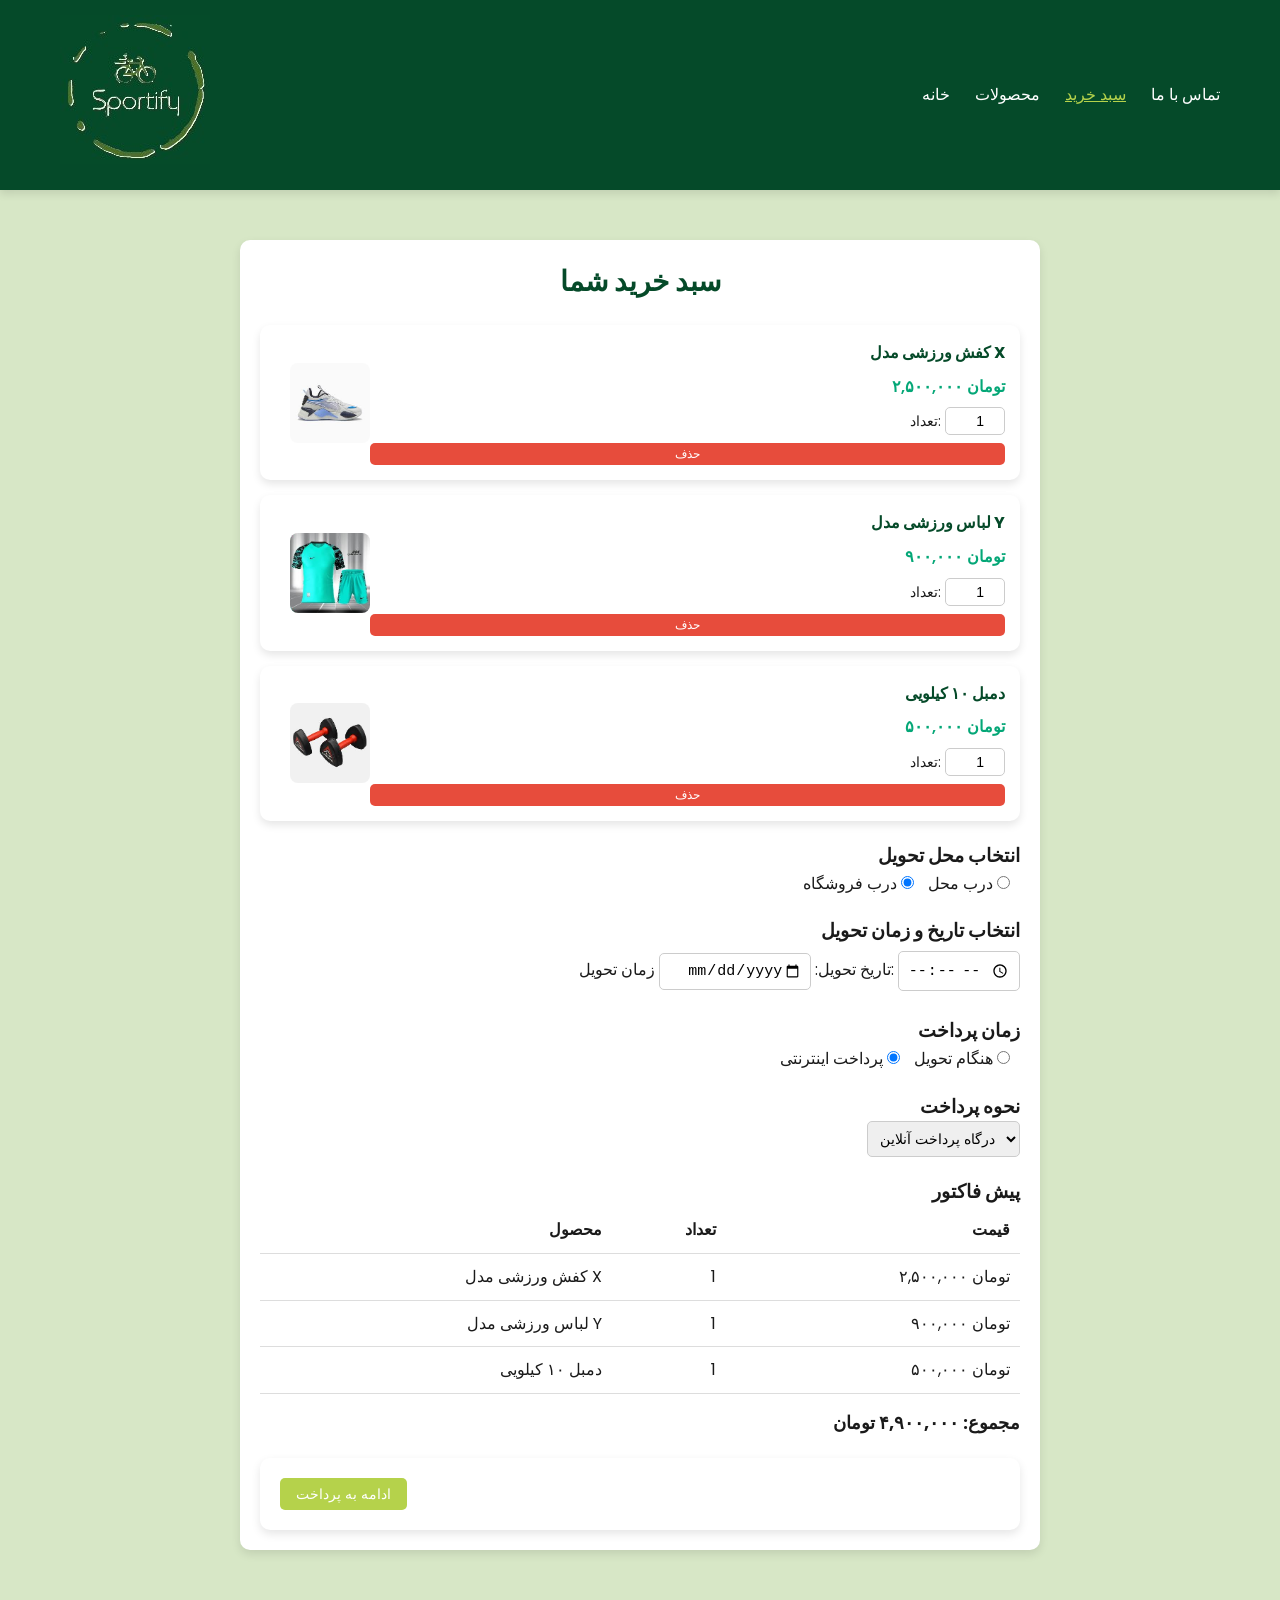
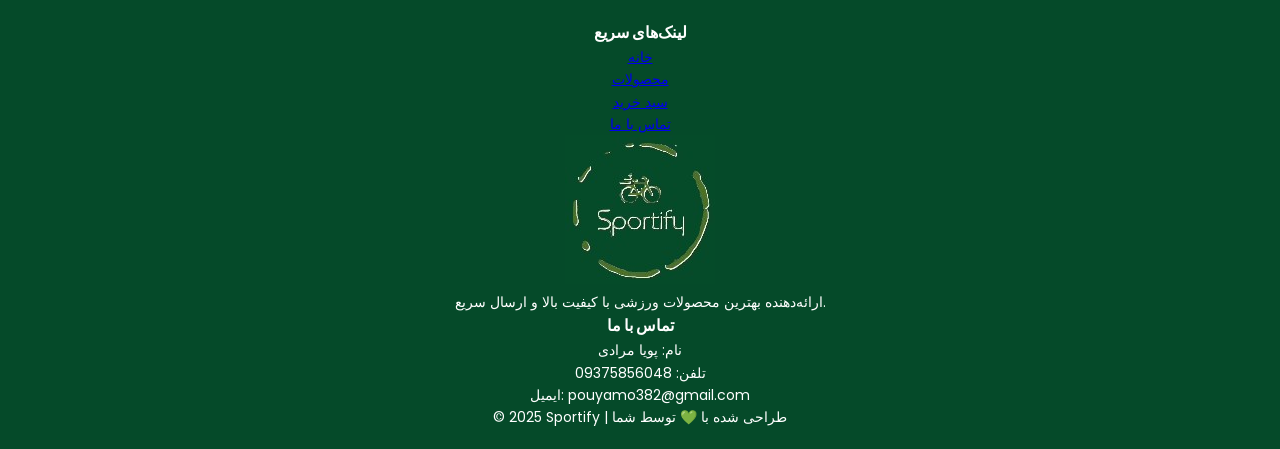
==== cart.html @ b12143f8 "Update cart.html" ====
<!DOCTYPE html>
<html lang="fa">
<head>
  <meta charset="UTF-8">
  <meta name="viewport" content="width=device-width, initial-scale=1.0">
  <title>سبد خرید | Sportify</title>
  <link href="https://fonts.googleapis.com/css2?family=Poppins:wght@300;400;600&display=swap" rel="stylesheet">
  <link rel="stylesheet" href="assets/css/style.css">
  <link rel="stylesheet" href="assets/css/light.css">
</head>
<body>

<header>
  <nav class="navbar">
   <div class="logo">
  <img src="assets/logo/logonomy-1763446210430.jpeg" >
  
</div>
    <ul class="nav-menu">
      <li><a href="index.html">خانه</a></li>
      <li><a href="product.html">محصولات</a></li>
      <li><a href="cart.html" class="active">سبد خرید</a></li>
      <li><a href="contact.html">تماس با ما</a></li>
    </ul>
  </nav>
</header>

<main>
  <section class="cart">
    <h2>سبد خرید شما</h2>

    <!-- لیست محصولات داخل سبد خرید -->
    <div class="cart-items">
      <div class="cart-item">
        <img src="assets/images/x.jpg" alt="کفش ورزشی">
        <div class="item-details">
          <h3>کفش ورزشی مدل X</h3>
          <p class="price">۲,۵۰۰,۰۰۰ تومان</p>
          <div class="item-quantity">
            <label for="quantity">تعداد:</label>
            <input type="number" id="quantity" name="quantity" value="1" min="1">
          </div>
          <button class="btn-remove">حذف</button>
        </div>
      </div>

      <div class="cart-item">
        <img src="assets/images/sport.jpg" alt="لباس ورزشی">
        <div class="item-details">
          <h3>لباس ورزشی مدل Y</h3>
          <p class="price">۹۰۰,۰۰۰ تومان</p>
          <div class="item-quantity">
            <label for="quantity">تعداد:</label>
            <input type="number" id="quantity" name="quantity" value="1" min="1">
          </div>
          <button class="btn-remove">حذف</button>
        </div>
      </div>

      <div class="cart-item">
        <img src="assets/images/b.jpg" alt="لوازم بدنسازی">
        <div class="item-details">
          <h3>دمبل ۱۰ کیلویی</h3>
          <p class="price">۵۰۰,۰۰۰ تومان</p>
          <div class="item-quantity">
            <label for="quantity">تعداد:</label>
            <input type="number" id="quantity" name="quantity" value="1" min="1">
          </div>
          <button class="btn-remove">حذف</button>
        </div>
      </div>
    </div>

    <!-- انتخاب محل تحویل -->
    <div class="delivery-location">
      <h3>انتخاب محل تحویل</h3>
      <label for="home-delivery">درب محل</label>
      <input type="radio" id="home-delivery" name="delivery" value="home" checked>
      <label for="store-pickup">درب فروشگاه</label>
      <input type="radio" id="store-pickup" name="delivery" value="store">
    </div>

    <!-- انتخاب تاریخ و زمان تحویل -->
    <div class="delivery-date">
      <h3>انتخاب تاریخ و زمان تحویل</h3>
      <label for="delivery-date">تاریخ تحویل:</label>
      <input type="date" id="delivery-date" name="delivery-date" required>
      <label for="delivery-time">زمان تحویل:</label>
      <input type="time" id="delivery-time" name="delivery-time" required>
    </div>

    <!-- انتخاب زمان پرداخت -->
    <div class="payment-time">
      <h3>زمان پرداخت</h3>
      <label for="pay-on-delivery">هنگام تحویل</label>
      <input type="radio" id="pay-on-delivery" name="payment-time" value="pay-on-delivery" checked>
      <label for="pay-online">پرداخت اینترنتی</label>
      <input type="radio" id="pay-online" name="payment-time" value="pay-online">
    </div>

    <!-- انتخاب نحوه پرداخت -->
    <div class="payment-method">
      <h3>نحوه پرداخت</h3>
      <select id="payment-method" name="payment-method" required>
        <option value="gateway">درگاه پرداخت آنلاین</option>
        <option value="card-to-card">کارت به کارت</option>
      </select>
    </div>

    <!-- نمایش پیش فاکتور -->
    <div class="invoice-preview">
      <h3>پیش فاکتور</h3>
      <table>
        <tr>
          <th>محصول</th>
          <th>تعداد</th>
          <th>قیمت</th>
        </tr>
        <tr>
          <td>کفش ورزشی مدل X</td>
          <td>1</td>
          <td>۲,۵۰۰,۰۰۰ تومان</td>
        </tr>
        <tr>
          <td>لباس ورزشی مدل Y</td>
          <td>1</td>
          <td>۹۰۰,۰۰۰ تومان</td>
        </tr>
        <tr>
          <td>دمبل ۱۰ کیلویی</td>
          <td>1</td>
          <td>۵۰۰,۰۰۰ تومان</td>
        </tr>
      </table>
      <p>مجموع: <strong>۴,۹۰۰,۰۰۰ تومان</strong></p>
    </div>

    <div class="cart-summary">
      <button class="btn-primary">ادامه به پرداخت</button>
    </div>
  </section>
</main>
<footer>
  <div class="footer-container">
    <!-- لینک‌های سریع سمت چپ -->
    <div class="footer-links">
      <h3>لینک‌های سریع</h3>
      <ul>
        <li><a href="index.html">خانه</a></li>
        <li><a href="product.html">محصولات</a></li>
        <li><a href="cart.html">سبد خرید</a></li>
        <li><a href="contact.html">تماس با ما</a></li>
      </ul>
    </div>

    <!-- لوگو در وسط -->
    <div class="footer-logo-container">
      <img src="assets/logo/logonomy-1763446210430.jpeg" alt="Sportify Logo" class="footer-logo">
      <p class="footer-logo-text"> ارائه‌دهنده بهترین محصولات ورزشی با کیفیت بالا و ارسال سریع.</p>
    </div>

    <!-- اطلاعات تماس سمت راست -->
    <div class="footer-about">
      <h3>تماس با ما</h3>
      <p>نام: پویا مرادی</p>
      <p>تلفن: 09375856048</p>
      <p>ایمیل: pouyamo382@gmail.com</p>
    </div>
  </div>

  <div class="footer-bottom">
    <p>© 2025 Sportify | طراحی شده با 💚 توسط شما</p>
  </div>
</footer>

</body>
</html>
---- assets/css/style.css ----
/* 🌈 رنگ‌ها */
:root {
  --primary: #054a29;
  --secondary: #b5d24b;
  --tertiary: #04a777;
  --accent: #ede580;
  --background: #d7e7c6;
  --surface: #ffffff;
  --text: #1a1a1a;
  --on-primary: #ffffff;
}

/* ⚙️ پایه */
* {
  margin: 0;
  padding: 0;
  box-sizing: border-box;
}

body {
  font-family: 'Poppins', sans-serif;
  background-color: var(--background);
  color: var(--text);
  line-height: 1.6;

  text-align: right; /* راست‌چین کردن تمام متن‌ها */
}


/* 🔹 هدر و منوی اصلی */
header {
  background: var(--primary);
  box-shadow: 0 4px 8px rgba(0,0,0,0.1);
}

.navbar {
  max-width: 1200px;
  margin: 0 auto;
  padding: 15px 20px;
  display: flex;
  justify-content: space-between;
  align-items: center;
}

.logo {
  font-size: 24px;
  font-weight: 700;
  color: var(--on-primary);
}

.logo span {
  color: var(--accent);
  text-decoration: underline;
}

.nav-menu {
  list-style: none;
  display: flex;
  gap: 25px;
}

.nav-menu a {
  color: var(--on-primary);
  font-weight: 500;
  font-size: 16px;
  text-decoration: none;
  transition: 0.3s ease;
}

.nav-menu a:hover,
.nav-menu a.active {
  color: var(--secondary);
  text-decoration: underline;
}

/* 🔹 Hero */
.hero {
  position: relative;
  background: url('../images/hero-bg.jpg') no-repeat center center/cover;
  height: 70vh;
  display: flex;
  align-items: center;
  justify-content: center;
  text-align: center;
  color: var(--on-primary);
}

.hero .overlay {
  position: absolute;
  top: 0;
  left: 0;
  width: 100%;
  height: 100%;
  background: rgba(5, 74, 41, 0.7);
}

.hero-content {
  position: relative;
  z-index: 2;
  max-width: 700px;
}

.hero h1 {
  font-size: 42px;
  margin-bottom: 20px;
  color: var(--accent);
}

.hero p {
  font-size: 18px;
  margin-bottom: 30px;
}

/* 🔹 دکمه‌ها */
.btn-primary {
  background-color: var(--secondary);
  color: var(--on-primary);
  padding: 12px 30px;
  border-radius: 6px;
  font-size: 16px;
  transition: 0.3s ease;
  cursor: pointer;
  border: none;
}

.btn-primary:hover {
  background-color: var(--tertiary);
}

.btn-accent {
  background-color: var(--primary);
  color: var(--on-primary);
  padding: 10px 22px;
  border-radius: 5px;
  font-size: 15px;
  transition: 0.3s ease;
}

.btn-accent:hover {
  background-color: var(--secondary);
}

/* 🔹 دسته‌بندی‌ها و کارت محصولات */
.categories, .special-products {
  max-width: 1200px;
  margin: 50px auto;
  text-align: center;
}

.categories h2, .special-products h2 {
  color: var(--primary);
  font-size: 32px;
  margin-bottom: 30px;
}

.category-cards, .product-cards {
  display: flex;
  flex-wrap: wrap;
  gap: 25px;
  justify-content: center;
}

.category-card, .product-card {
  background: var(--surface);
  border-radius: 10px;
  box-shadow: 0 4px 10px rgba(0,0,0,0.1);
  overflow: hidden;
  max-width: 320px;
  transition: 0.3s ease;
  display: flex;
  flex-direction: column;
  align-items: center;
  padding-bottom: 15px;
}

.category-card:hover, .product-card:hover {
  transform: translateY(-5px);
}

.category-card img, .product-card img {
  width: 100%;
  height: 200px;
  object-fit: cover;
}

.category-card h3, .product-card h3 {
  margin: 12px 0 8px;
  color: var(--primary);
}

.category-card p, .product-card p {
  color: #555;
  padding: 0 10px;
  text-align: center;
}

.product-card .price {
  font-weight: 600;
  color: var(--tertiary);
  margin: 10px 0;
}

/* 🔹 فرم ثبت سفارش و پرداخت */
.checkout, .payment, .invoice {
  max-width: 600px;
  margin: 40px auto;
  background: var(--surface);
  padding: 25px;
  border-radius: 8px;
  box-shadow: 0 4px 12px rgba(0,0,0,0.1);
}

.checkout h2, .payment h2, .invoice h2 {
  color: var(--primary);
  margin-bottom: 20px;
  text-align: center;
}

.form-group {
  margin-bottom: 15px;
  display: flex;
  flex-direction: column;
}

label {
  margin-bottom: 5px;
  color: var(--text);
  font-size: 16px;
  text-align: right; /* راست‌چین کردن تگ‌های label */
}

input, textarea, select {
  padding: 10px;
  border-radius: 5px;
  border: 1px solid #ccc;
  font-size: 15px;
  text-align: right; /* راست‌چین کردن محتوای input و textarea */
}
textarea {
  resize: vertical;
}

footer {
  background-color: var(--primary);
  color: var(--on-primary);
  text-align: center;
  padding: 20px 10px;
  font-size: 14px;
  margin-top: 50px;
}
/* 🔹 بخش سبد خرید */
.cart {
  max-width: 800px; /* کاهش عرض به 800px */
  margin: 50px auto;
  padding: 20px;
  background: var(--surface);
  border-radius: 10px;
  box-shadow: 0 4px 10px rgba(0,0,0,0.1);
}


.cart h2 {
  color: var(--primary);
  font-size: 28px; /* کمی کوچک‌تر کردن سایز برای متناسب‌تر بودن */
  margin-bottom: 20px;
  text-align: center;
}

.cart-items {
  display: flex;
  flex-direction: column;
  gap: 15px; /* کاهش فاصله میان آیتم‌ها */
}

.cart-item {
  display: flex;
  background: var(--surface);
  border-radius: 10px;
  box-shadow: 0 4px 8px rgba(0,0,0,0.1);
  padding: 15px;
  align-items: center;
  transition: 0.3s ease;
  justify-content: space-between; /* استفاده از space-between برای فاصله‌گذاری بهینه */
}

.cart-item:hover {
  transform: translateY(-3px);
}

.cart-item img {
  width: 80px; /* کاهش عرض تصویر برای مناسب‌تر شدن */
  height: 80px;
  object-fit: cover;
  border-radius: 8px;
  margin-left: 15px;
}

.item-details {
  flex: 1;
  display: flex;
  flex-direction: column;
  gap: 8px;
  text-align: right;
}

.item-details h3 {
  color: var(--primary);
  margin: 0;
  font-size: 16px;
}

.item-details p {
  color: var(--tertiary);
  font-weight: 600;
}

.item-details label {
  font-size: 14px;
  color: var(--text);
}

.item-details input[type="number"] {
  width: 60px;
  padding: 5px;
  border-radius: 5px;
  border: 1px solid #ccc;
  font-size: 14px;
}


.btn-remove {
  background-color: #e74c3c;
  color: #fff;
  border: none;
  padding: 4px 10px;
  border-radius: 5px;
  font-size: 12px;
  cursor: pointer;
  transition: 0.3s ease;
  width: auto;
}

.btn-remove:hover {
  background-color: #c0392b;
}

/* جمع‌بندی سبد خرید */
.cart-summary {
  display: flex;
  justify-content: space-between;
  align-items: center;
  padding: 20px;
  background: var(--surface);
  border-radius: 10px;
  box-shadow: 0 4px 10px rgba(0,0,0,0.1);
  margin-top: 20px;
}

.cart-summary p {
  font-size: 18px;
  font-weight: 600;
  color: var(--primary);
}

/* دکمه تایید در خلاصه سبد خرید */
.cart-summary .btn-primary {
  background-color: var(--secondary); /* رنگ دکمه */
  color: var(--on-primary);
  padding: 8px 16px; /* کاهش padding برای دکمه کوچکتر */
  font-size: 14px; /* اندازه فونت کوچک‌تر */
  border-radius: 5px;
  cursor: pointer;
  transition: 0.3s ease;
  width: auto; /* عرض خود دکمه */
  text-align: center;
}

.cart-summary .btn-primary:hover {
  background-color: var(--tertiary); /* تغییر رنگ در hover */
}

/* واکنش‌گرایی */
@media screen and (max-width: 768px) {
  .cart {
    max-width: 100%; /* برای دستگاه‌های کوچک، تمام عرض صفحه */
    padding: 15px; /* کاهش پدینگ */
  }

  .cart-item {
    flex-direction: column;
    align-items: flex-start;
  }

  .cart-item img {
    margin-left: 0;
    margin-bottom: 10px;
  }

  .cart-summary {
    flex-direction: column;
    align-items: flex-start;
    gap: 15px;
    text-align: left;
  }

  .cart-summary p {
    font-size: 16px;
  }

  .cart-summary .btn-primary {
    width: 100%; /* دکمه تمام عرض در صفحه موبایل */
  }
}
/* انتخاب محل تحویل */
.delivery-location {
  margin: 20px 0;
}

.delivery-location input {
  margin-right: 10px;
}

/* انتخاب تاریخ و زمان تحویل */
.delivery-date {
  margin: 20px 0;
}

.delivery-date input {
  margin: 5px 0;
  padding: 8px;
  border-radius: 5px;
  border: 1px solid #ccc;

}

/* انتخاب زمان پرداخت */
.payment-time {
  margin: 20px 0;
}

.payment-time input {
  margin-right: 10px;
}

/* انتخاب نحوه پرداخت */
.payment-method {
  margin: 20px 0;
}

.payment-method select {
  padding: 8px;
  border-radius: 5px;
  border: 1px solid #ccc;
  font-size: 14px;
}

/* پیش فاکتور */
.invoice-preview table {
  width: 100%;
  border-collapse: collapse;
}

.invoice-preview th, .invoice-preview td {
  padding: 10px;
  text-align: left;
  border-bottom: 1px solid #ddd;
  text-align: right;
}

.invoice-preview p {
  margin-top: 15px;
  font-size: 18px;
  font-weight: bold;
}
---- assets/css/light.css ----
.light {
  --md-sys-color-primary: rgb(64 104 54);
  --md-sys-color-surface-tint: rgb(64 104 54);
  --md-sys-color-on-primary: rgb(255 255 255);
  --md-sys-color-primary-container: rgb(192 239 175);
  --md-sys-color-on-primary-container: rgb(41 80 32);
  --md-sys-color-secondary: rgb(64 104 53);
  --md-sys-color-on-secondary: rgb(255 255 255);
  --md-sys-color-secondary-container: rgb(193 239 175);
  --md-sys-color-on-secondary-container: rgb(41 79 32);
  --md-sys-color-tertiary: rgb(33 106 77);
  --md-sys-color-on-tertiary: rgb(255 255 255);
  --md-sys-color-tertiary-container: rgb(169 242 205);
  --md-sys-color-on-tertiary-container: rgb(0 81 55);
  --md-sys-color-error: rgb(186 26 26);
  --md-sys-color-on-error: rgb(255 255 255);
  --md-sys-color-error-container: rgb(255 218 214);
  --md-sys-color-on-error-container: rgb(147 0 10);
  --md-sys-color-background: rgb(248 251 241);
  --md-sys-color-on-background: rgb(25 29 23);
  --md-sys-color-surface: rgb(248 251 241);
  --md-sys-color-on-surface: rgb(25 29 23);
  --md-sys-color-surface-variant: rgb(223 228 215);
  --md-sys-color-on-surface-variant: rgb(67 72 63);
  --md-sys-color-outline: rgb(115 121 110);
  --md-sys-color-outline-variant: rgb(195 200 188);
  --md-sys-color-shadow: rgb(0 0 0);
  --md-sys-color-scrim: rgb(0 0 0);
  --md-sys-color-inverse-surface: rgb(46 50 43);
  --md-sys-color-inverse-on-surface: rgb(239 242 232);
  --md-sys-color-inverse-primary: rgb(165 211 149);
  --md-sys-color-primary-fixed: rgb(192 239 175);
  --md-sys-color-on-primary-fixed: rgb(1 34 0);
  --md-sys-color-primary-fixed-dim: rgb(165 211 149);
  --md-sys-color-on-primary-fixed-variant: rgb(41 80 32);
  --md-sys-color-secondary-fixed: rgb(193 239 175);
  --md-sys-color-on-secondary-fixed: rgb(1 34 0);
  --md-sys-color-secondary-fixed-dim: rgb(166 211 149);
  --md-sys-color-on-secondary-fixed-variant: rgb(41 79 32);
  --md-sys-color-tertiary-fixed: rgb(169 242 205);
  --md-sys-color-on-tertiary-fixed: rgb(0 33 20);
  --md-sys-color-tertiary-fixed-dim: rgb(141 213 178);
  --md-sys-color-on-tertiary-fixed-variant: rgb(0 81 55);
  --md-sys-color-surface-dim: rgb(216 219 210);
  --md-sys-color-surface-bright: rgb(248 251 241);
  --md-sys-color-surface-container-lowest: rgb(255 255 255);
  --md-sys-color-surface-container-low: rgb(242 245 235);
  --md-sys-color-surface-container: rgb(236 239 229);
  --md-sys-color-surface-container-high: rgb(230 233 224);
  --md-sys-color-surface-container-highest: rgb(225 228 218);
}
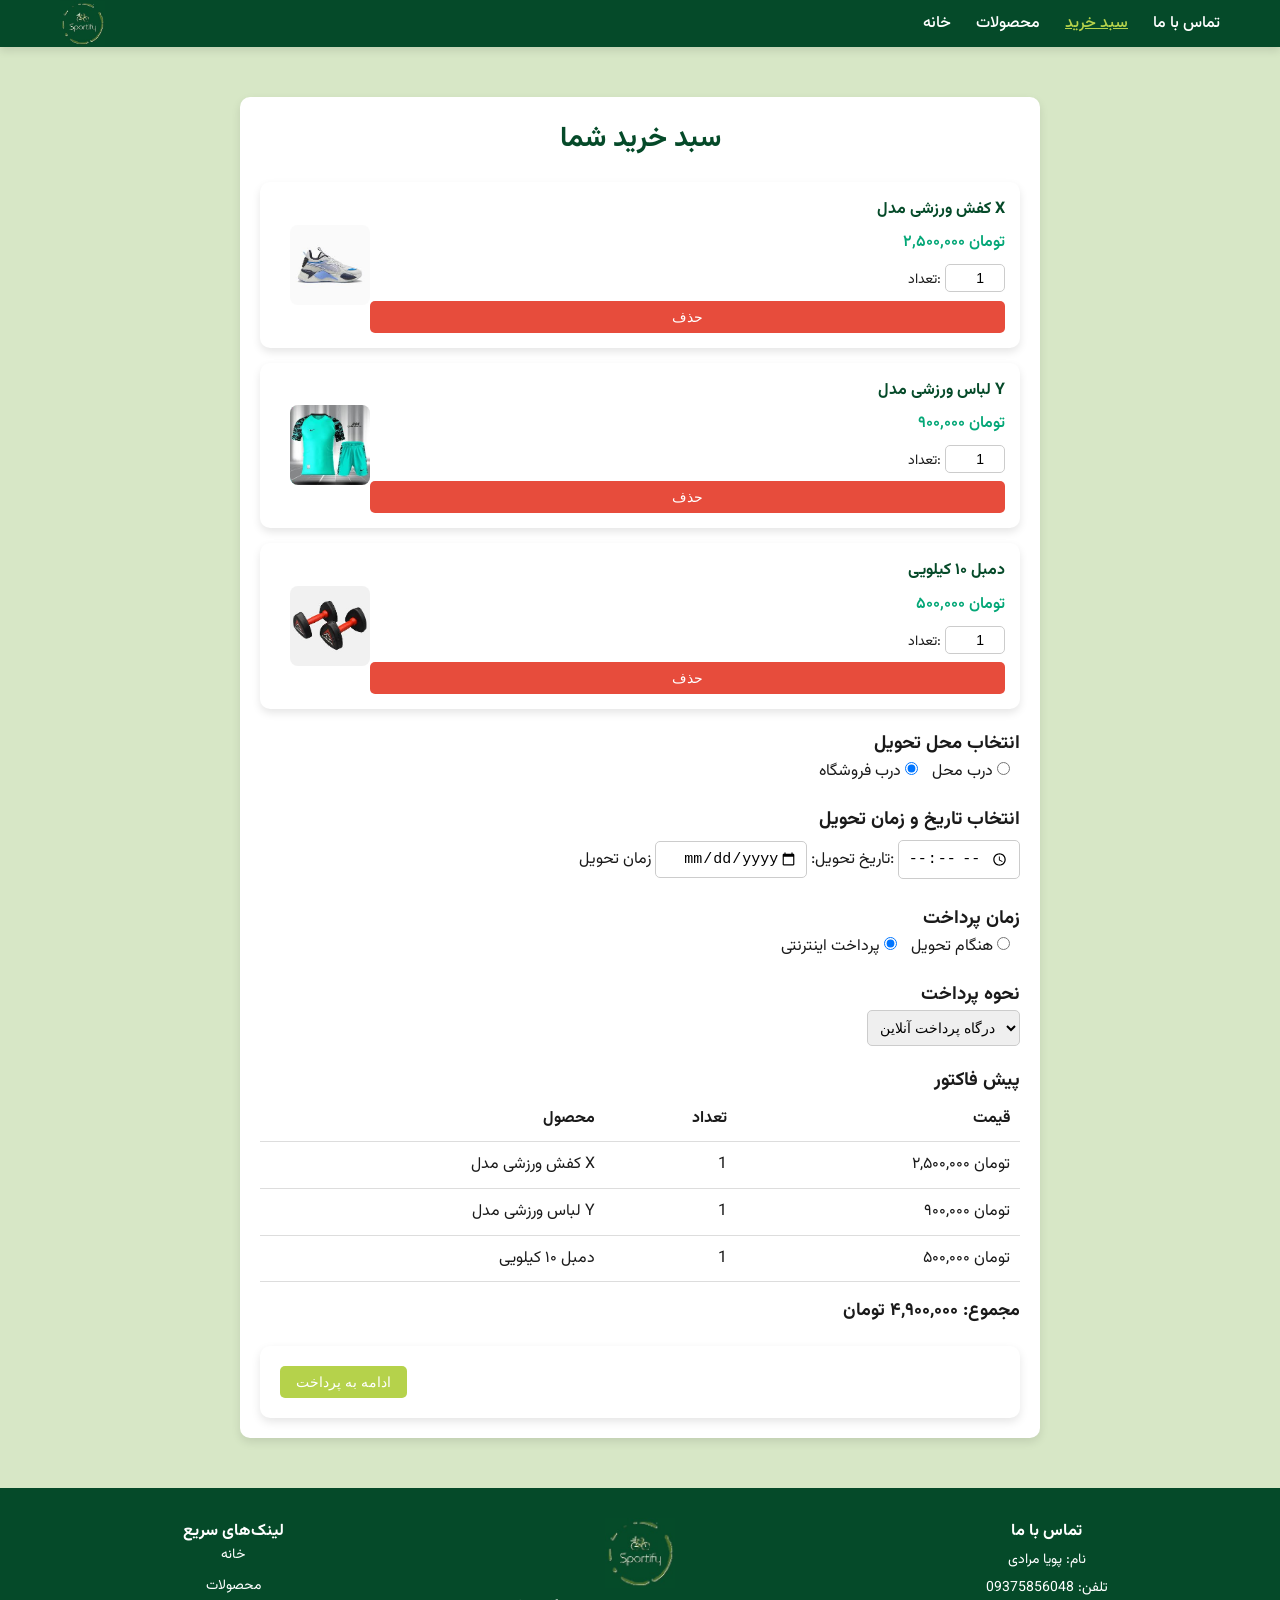
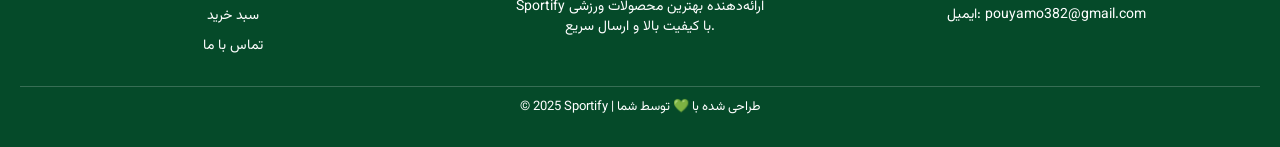
==== commit e06374f0: "Update cart.html" ====
--- a/cart.html
+++ b/cart.html
@@ -7,6 +7,9 @@
   <link href="https://fonts.googleapis.com/css2?family=Poppins:wght@300;400;600&display=swap" rel="stylesheet">
   <link rel="stylesheet" href="assets/css/style.css">
   <link rel="stylesheet" href="assets/css/light.css">
+    <link rel="preconnect" href="https://fonts.googleapis.com">
+<link rel="preconnect" href="https://fonts.gstatic.com" crossorigin>
+<link href="https://fonts.googleapis.com/css2?family=Vazirmatn:wght@100..900&display=swap" rel="stylesheet">
 </head>
 <body>
 
@@ -156,7 +159,7 @@
     <!-- لوگو در وسط -->
     <div class="footer-logo-container">
       <img src="assets/logo/logonomy-1763446210430.jpeg" alt="Sportify Logo" class="footer-logo">
-      <p class="footer-logo-text"> ارائه‌دهنده بهترین محصولات ورزشی با کیفیت بالا و ارسال سریع.</p>
+      <p class="footer-logo-text">Sportify ارائه‌دهنده بهترین محصولات ورزشی با کیفیت بالا و ارسال سریع.</p>
     </div>
 
     <!-- اطلاعات تماس سمت راست -->
@@ -175,4 +178,3 @@
 
 </body>
 </html>
-
--- a/assets/css/style.css
+++ b/assets/css/style.css
@@ -1,4 +1,4 @@
-/* 🌈 رنگ‌ها */
+
 :root {
   --primary: #054a29;
   --secondary: #b5d24b;
@@ -10,7 +10,7 @@
   --on-primary: #ffffff;
 }
 
-/* ⚙️ پایه */
+
 * {
   margin: 0;
   padding: 0;
@@ -18,11 +18,10 @@
 }
 
 body {
-  font-family: 'Poppins', sans-serif;
+  font-family: 'Vazirmatn', sans-serif; /* تغییر فونت به Vazirmatn */
   background-color: var(--background);
   color: var(--text);
   line-height: 1.6;
-
   text-align: right; /* راست‌چین کردن تمام متن‌ها */
 }
 
@@ -36,22 +35,36 @@
 .navbar {
   max-width: 1200px;
   margin: 0 auto;
-  padding: 15px 20px;
+  padding: 1px 20px;
   display: flex;
   justify-content: space-between;
   align-items: center;
 }
 
 .logo {
+  display: flex;
+  align-items: center;
+  gap: 100px;
   font-size: 24px;
   font-weight: 700;
   color: var(--on-primary);
+  margin-right: auto;
+  padding-left: 0;
+}
+
+.logo img {
+  height: 45px;
+  width: auto;
+  display: block;
 }
 
 .logo span {
   color: var(--accent);
   text-decoration: underline;
-}
+  font-size: 22px;
+  font-weight: 700;
+}
+
 
 .nav-menu {
   list-style: none;
@@ -332,12 +345,14 @@
   background-color: #e74c3c;
   color: #fff;
   border: none;
-  padding: 4px 10px;
-  border-radius: 5px;
-  font-size: 12px;
+  padding: 8px 20px; 
+  border-radius: 5px;
+  font-size: 14px;
   cursor: pointer;
   transition: 0.3s ease;
-  width: auto;
+  width: auto; 
+  display: inline-block; 
+  text-align: center; 
 }
 
 .btn-remove:hover {
@@ -472,3 +487,88 @@
   font-size: 18px;
   font-weight: bold;
 }
+footer {
+  background-color: var(--primary);
+  color: var(--on-primary);
+  padding: 30px 20px;
+  font-size: 14px;
+}
+
+.footer-container {
+  display: flex;
+  justify-content: space-between;
+  align-items: flex-start;
+  max-width: 1200px;
+  margin: 0 auto;
+  gap: 20px;
+  flex-wrap: wrap;
+  text-align: center;
+}
+
+.footer-links, .footer-about, .footer-logo-container {
+  flex: 1 1 30%;
+}
+
+.footer-links ul {
+  list-style: none;
+  padding: 0;
+}
+
+.footer-links ul li {
+  margin-bottom: 8px;
+}
+
+.footer-links ul li a {
+  color: var(--on-primary);
+  text-decoration: none;
+  transition: 0.3s;
+}
+
+.footer-links ul li a:hover {
+  color: var(--secondary);
+}
+
+/* لوگو و متن زیر آن */
+.footer-logo-container {
+  display: flex;
+  flex-direction: column;
+  align-items: center;
+  text-align: center;
+}
+
+.footer-logo {
+  height: 70px;
+  width: auto;
+  margin-bottom: 10px;
+}
+
+.footer-logo-text {
+  font-size: 14px;
+  color: var(--on-primary);
+  max-width: 250px;
+  line-height: 1.4;
+}
+
+.footer-about p {
+  margin: 5px 0;
+}
+
+.footer-bottom {
+  margin-top: 20px;
+  text-align: center;
+  font-size: 13px;
+  border-top: 1px solid rgba(255,255,255,0.2);
+  padding-top: 10px;
+}
+
+/* واکنش‌گرایی برای موبایل */
+@media screen and (max-width: 768px) {
+  .footer-container {
+    flex-direction: column;
+    gap: 20px;
+  }
+
+  .footer-links, .footer-about, .footer-logo-container {
+    text-align: center;
+  }
+}
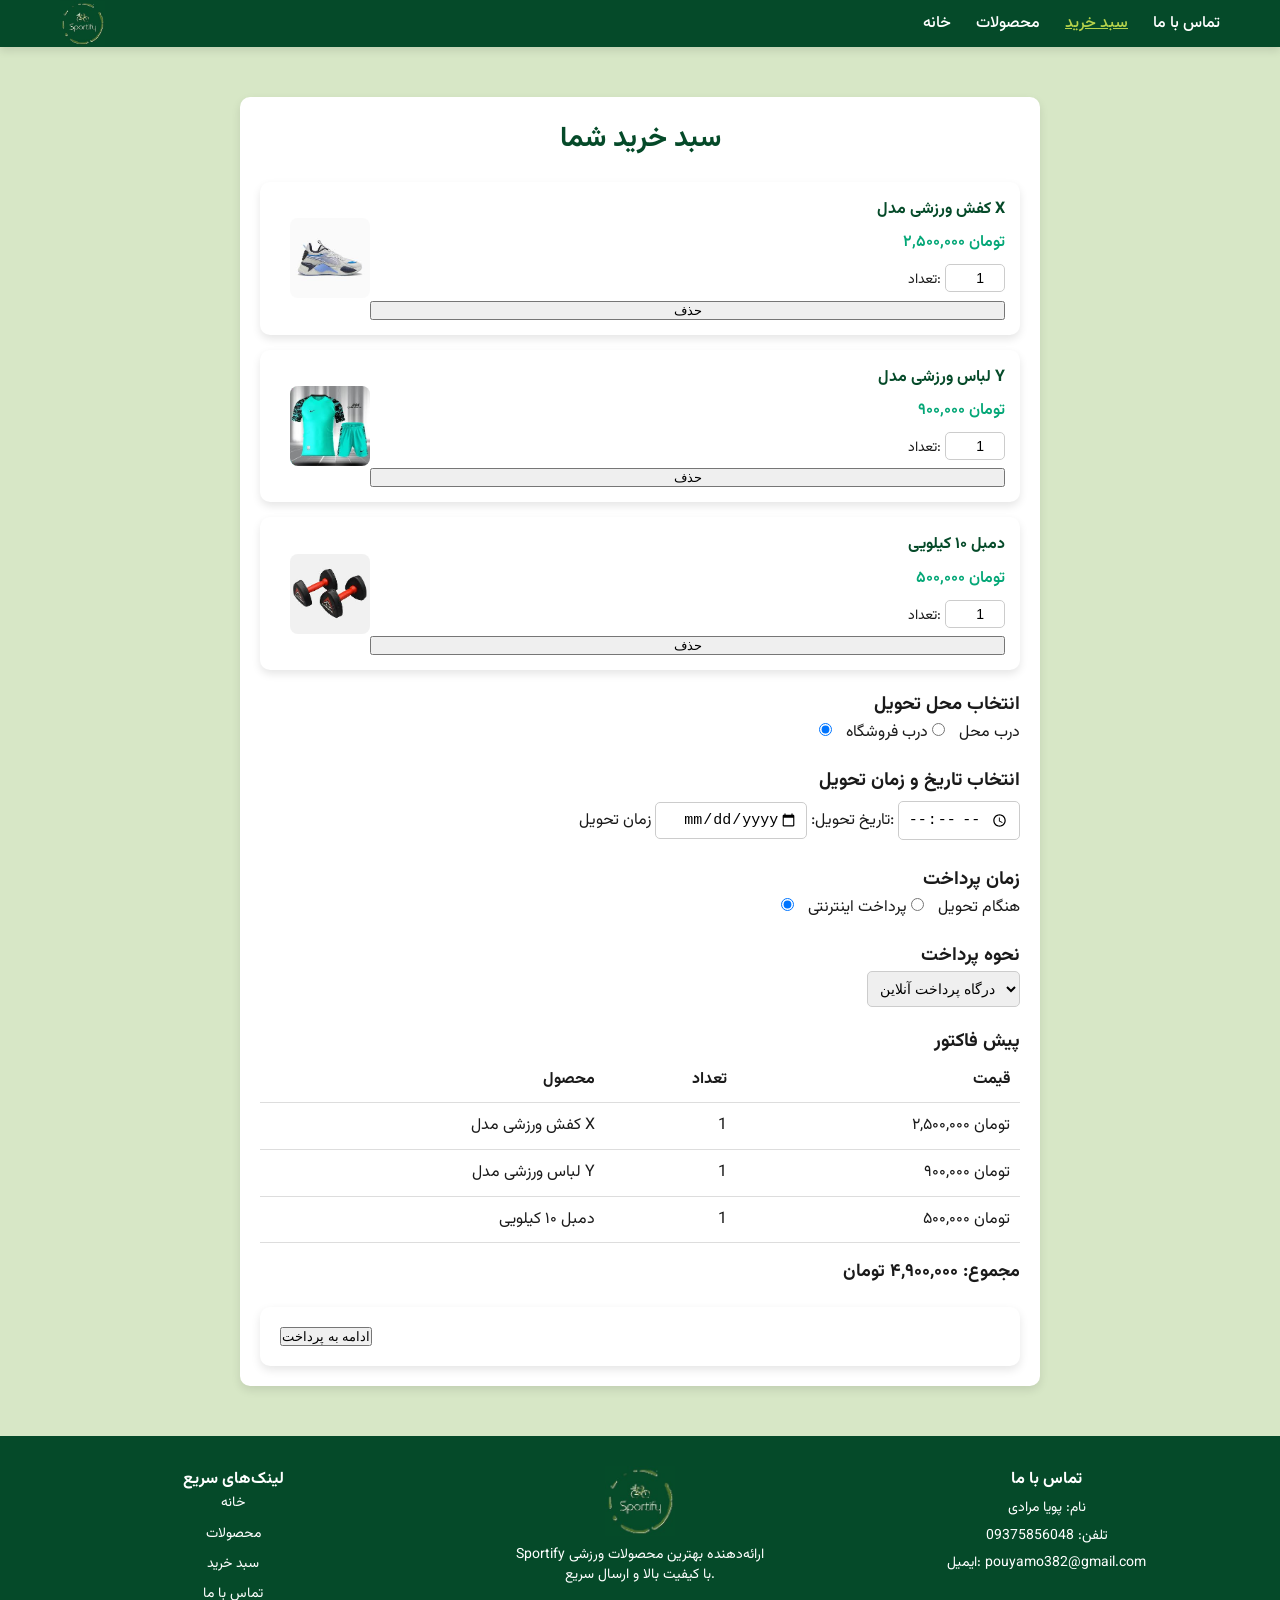
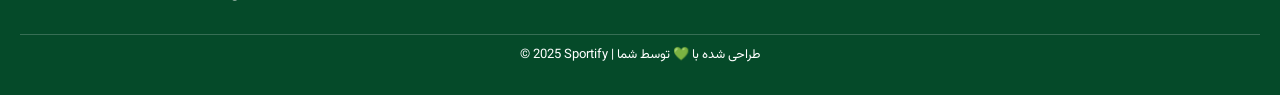
==== commit 24702428: "Update cart.html" ====
--- a/cart.html
+++ b/cart.html
@@ -4,21 +4,22 @@
   <meta charset="UTF-8">
   <meta name="viewport" content="width=device-width, initial-scale=1.0">
   <title>سبد خرید | Sportify</title>
-  <link href="https://fonts.googleapis.com/css2?family=Poppins:wght@300;400;600&display=swap" rel="stylesheet">
+
   <link rel="stylesheet" href="assets/css/style.css">
   <link rel="stylesheet" href="assets/css/light.css">
-    <link rel="preconnect" href="https://fonts.googleapis.com">
-<link rel="preconnect" href="https://fonts.gstatic.com" crossorigin>
-<link href="https://fonts.googleapis.com/css2?family=Vazirmatn:wght@100..900&display=swap" rel="stylesheet">
+
+  <link rel="preconnect" href="https://fonts.googleapis.com">
+  <link rel="preconnect" href="https://fonts.gstatic.com" crossorigin>
+  <link href="https://fonts.googleapis.com/css2?family=Vazirmatn:wght@100..900&display=swap" rel="stylesheet">
 </head>
 <body>
 
 <header>
   <nav class="navbar">
-   <div class="logo">
-  <img src="assets/logo/logonomy-1763446210430.jpeg" >
-  
-</div>
+    <div class="logo">
+      <img src="assets/logo/logonomy-1763446210430.jpeg">
+    </div>
+
     <ul class="nav-menu">
       <li><a href="index.html">خانه</a></li>
       <li><a href="product.html">محصولات</a></li>
@@ -32,87 +33,122 @@
   <section class="cart">
     <h2>سبد خرید شما</h2>
 
-    <!-- لیست محصولات داخل سبد خرید -->
+    <!-- Cart Items -->
     <div class="cart-items">
-      <div class="cart-item">
+
+      <!-- Item 1 -->
+      <div class="cart-item md-card md-card-elevated">
         <img src="assets/images/x.jpg" alt="کفش ورزشی">
+
         <div class="item-details">
           <h3>کفش ورزشی مدل X</h3>
           <p class="price">۲,۵۰۰,۰۰۰ تومان</p>
+
           <div class="item-quantity">
-            <label for="quantity">تعداد:</label>
-            <input type="number" id="quantity" name="quantity" value="1" min="1">
+            <label>تعداد:</label>
+            <input type="number" value="1" min="1">
           </div>
-          <button class="btn-remove">حذف</button>
+
+          <button class="md-btn md-text md-small">
+            حذف
+          </button>
         </div>
       </div>
 
-      <div class="cart-item">
+      <!-- Item 2 -->
+      <div class="cart-item md-card md-card-elevated">
         <img src="assets/images/sport.jpg" alt="لباس ورزشی">
+
         <div class="item-details">
           <h3>لباس ورزشی مدل Y</h3>
           <p class="price">۹۰۰,۰۰۰ تومان</p>
+
           <div class="item-quantity">
-            <label for="quantity">تعداد:</label>
-            <input type="number" id="quantity" name="quantity" value="1" min="1">
+            <label>تعداد:</label>
+            <input type="number" value="1" min="1">
           </div>
-          <button class="btn-remove">حذف</button>
+
+          <button class="md-btn md-text md-small">
+            حذف
+          </button>
         </div>
       </div>
 
-      <div class="cart-item">
+      <!-- Item 3 -->
+      <div class="cart-item md-card md-card-elevated">
         <img src="assets/images/b.jpg" alt="لوازم بدنسازی">
+
         <div class="item-details">
           <h3>دمبل ۱۰ کیلویی</h3>
           <p class="price">۵۰۰,۰۰۰ تومان</p>
+
           <div class="item-quantity">
-            <label for="quantity">تعداد:</label>
-            <input type="number" id="quantity" name="quantity" value="1" min="1">
+            <label>تعداد:</label>
+            <input type="number" value="1" min="1">
           </div>
-          <button class="btn-remove">حذف</button>
+
+          <button class="md-btn md-text md-small">
+            حذف
+          </button>
         </div>
       </div>
-    </div>
-
-    <!-- انتخاب محل تحویل -->
-    <div class="delivery-location">
+
+    </div>
+
+    <!-- Delivery Location -->
+    <div class="delivery-location md-card md-card-filled">
       <h3>انتخاب محل تحویل</h3>
-      <label for="home-delivery">درب محل</label>
-      <input type="radio" id="home-delivery" name="delivery" value="home" checked>
-      <label for="store-pickup">درب فروشگاه</label>
-      <input type="radio" id="store-pickup" name="delivery" value="store">
-    </div>
-
-    <!-- انتخاب تاریخ و زمان تحویل -->
-    <div class="delivery-date">
+
+      <label>
+        <input type="radio" name="delivery" checked>
+        درب محل
+      </label>
+
+      <label>
+        <input type="radio" name="delivery">
+        درب فروشگاه
+      </label>
+    </div>
+
+    <!-- Delivery Date -->
+    <div class="delivery-date md-card md-card-filled">
       <h3>انتخاب تاریخ و زمان تحویل</h3>
-      <label for="delivery-date">تاریخ تحویل:</label>
-      <input type="date" id="delivery-date" name="delivery-date" required>
-      <label for="delivery-time">زمان تحویل:</label>
-      <input type="time" id="delivery-time" name="delivery-time" required>
-    </div>
-
-    <!-- انتخاب زمان پرداخت -->
-    <div class="payment-time">
+
+      <label>تاریخ تحویل:</label>
+      <input type="date" required>
+
+      <label>زمان تحویل:</label>
+      <input type="time" required>
+    </div>
+
+    <!-- Payment Time -->
+    <div class="payment-time md-card md-card-filled">
       <h3>زمان پرداخت</h3>
-      <label for="pay-on-delivery">هنگام تحویل</label>
-      <input type="radio" id="pay-on-delivery" name="payment-time" value="pay-on-delivery" checked>
-      <label for="pay-online">پرداخت اینترنتی</label>
-      <input type="radio" id="pay-online" name="payment-time" value="pay-online">
-    </div>
-
-    <!-- انتخاب نحوه پرداخت -->
-    <div class="payment-method">
+
+      <label>
+        <input type="radio" name="payment-time" checked>
+        هنگام تحویل
+      </label>
+
+      <label>
+        <input type="radio" name="payment-time">
+        پرداخت اینترنتی
+      </label>
+    </div>
+
+    <!-- Payment Method -->
+    <div class="payment-method md-card md-card-filled">
       <h3>نحوه پرداخت</h3>
-      <select id="payment-method" name="payment-method" required>
-        <option value="gateway">درگاه پرداخت آنلاین</option>
-        <option value="card-to-card">کارت به کارت</option>
+      <select required>
+        <option>درگاه پرداخت آنلاین</option>
+        <option>کارت به کارت</option>
       </select>
     </div>
 
-    <!-- نمایش پیش فاکتور -->
-    <div class="invoice-preview">
+    <!-- Invoice -->
+    <div class="invoice-preview md-card md-card-outlined">
       <h3>پیش فاکتور</h3>
+
       <table>
         <tr>
           <th>محصول</th>
@@ -135,17 +171,25 @@
           <td>۵۰۰,۰۰۰ تومان</td>
         </tr>
       </table>
-      <p>مجموع: <strong>۴,۹۰۰,۰۰۰ تومان</strong></p>
-    </div>
-
+
+      <p>
+        مجموع: <strong>۴,۹۰۰,۰۰۰ تومان</strong>
+      </p>
+    </div>
+
+    <!-- Checkout Button -->
     <div class="cart-summary">
-      <button class="btn-primary">ادامه به پرداخت</button>
-    </div>
+      <button class="md-btn md-filled md-small">
+        ادامه به پرداخت
+      </button>
+    </div>
+
   </section>
 </main>
+
 <footer>
   <div class="footer-container">
-    <!-- لینک‌های سریع سمت چپ -->
+
     <div class="footer-links">
       <h3>لینک‌های سریع</h3>
       <ul>
@@ -156,19 +200,20 @@
       </ul>
     </div>
 
-    <!-- لوگو در وسط -->
     <div class="footer-logo-container">
-      <img src="assets/logo/logonomy-1763446210430.jpeg" alt="Sportify Logo" class="footer-logo">
-      <p class="footer-logo-text">Sportify ارائه‌دهنده بهترین محصولات ورزشی با کیفیت بالا و ارسال سریع.</p>
-    </div>
-
-    <!-- اطلاعات تماس سمت راست -->
+      <img src="assets/logo/logonomy-1763446210430.jpeg" class="footer-logo">
+      <p class="footer-logo-text">
+        Sportify ارائه‌دهنده بهترین محصولات ورزشی با کیفیت بالا و ارسال سریع.
+      </p>
+    </div>
+
     <div class="footer-about">
       <h3>تماس با ما</h3>
       <p>نام: پویا مرادی</p>
       <p>تلفن: 09375856048</p>
       <p>ایمیل: pouyamo382@gmail.com</p>
     </div>
+
   </div>
 
   <div class="footer-bottom">
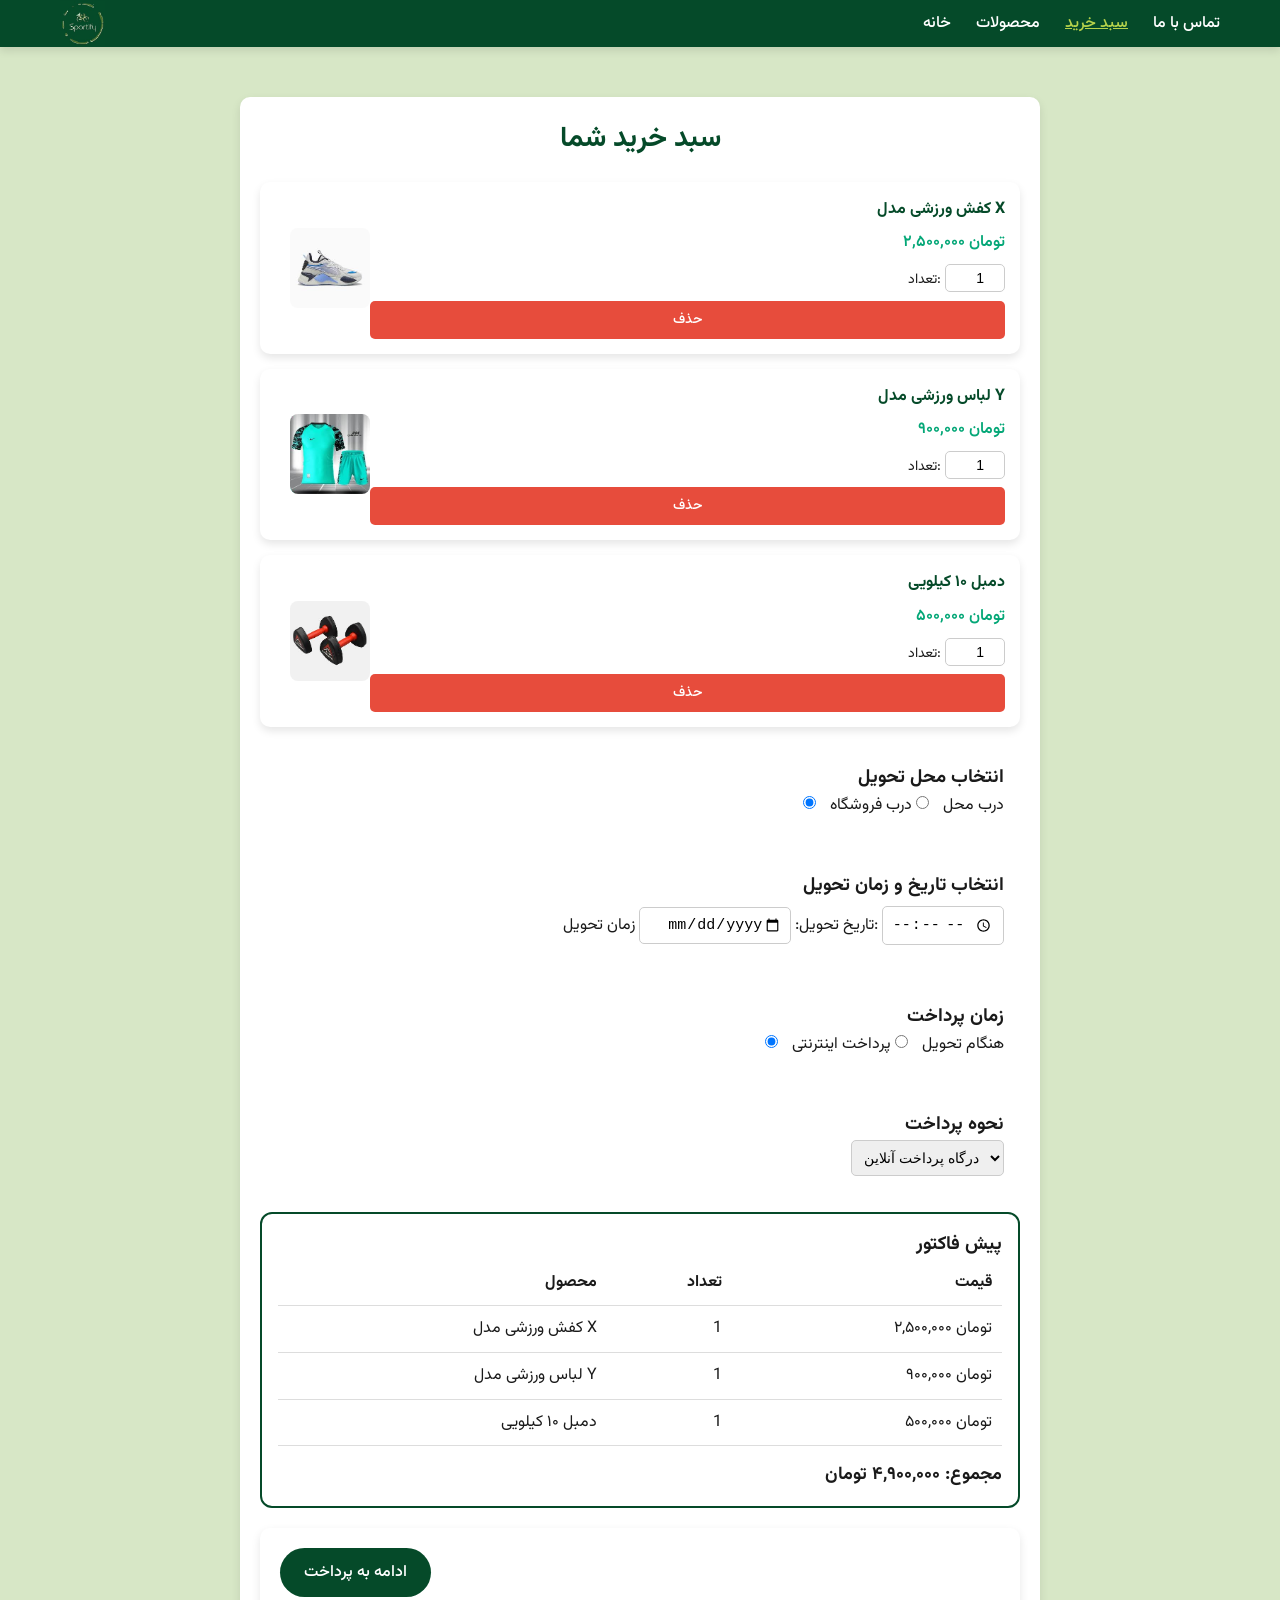
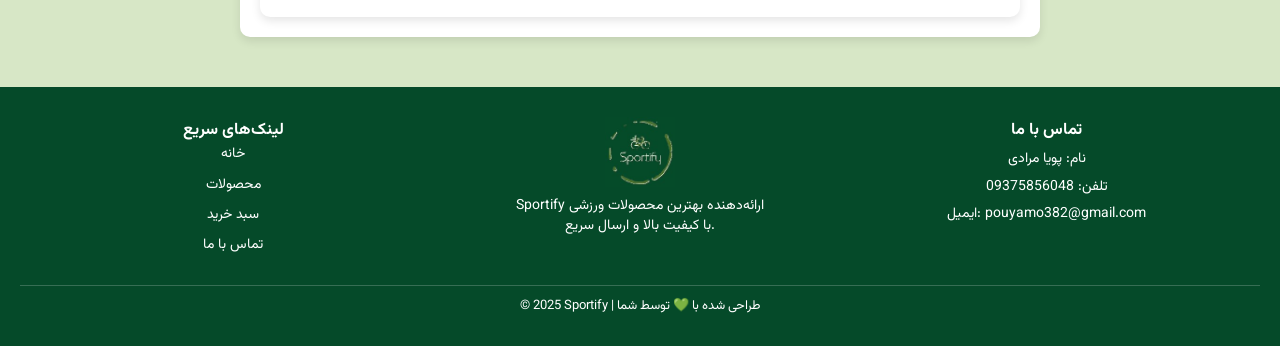
==== commit 5b4a1afe: "Update cart.html" ====
--- a/cart.html
+++ b/cart.html
@@ -33,110 +33,69 @@
   <section class="cart">
     <h2>سبد خرید شما</h2>
 
-    <!-- Cart Items -->
     <div class="cart-items">
 
-      <!-- Item 1 -->
       <div class="cart-item md-card md-card-elevated">
         <img src="assets/images/x.jpg" alt="کفش ورزشی">
-
         <div class="item-details">
           <h3>کفش ورزشی مدل X</h3>
           <p class="price">۲,۵۰۰,۰۰۰ تومان</p>
-
           <div class="item-quantity">
             <label>تعداد:</label>
             <input type="number" value="1" min="1">
           </div>
-
-          <button class="md-btn md-text md-small">
-            حذف
-          </button>
+          <button class="md-btn md-outlined md-small btn-remove">حذف</button>
         </div>
       </div>
 
-      <!-- Item 2 -->
       <div class="cart-item md-card md-card-elevated">
         <img src="assets/images/sport.jpg" alt="لباس ورزشی">
-
         <div class="item-details">
           <h3>لباس ورزشی مدل Y</h3>
           <p class="price">۹۰۰,۰۰۰ تومان</p>
-
           <div class="item-quantity">
             <label>تعداد:</label>
             <input type="number" value="1" min="1">
           </div>
-
-          <button class="md-btn md-text md-small">
-            حذف
-          </button>
+          <button class="md-btn md-outlined md-small btn-remove">حذف</button>
         </div>
       </div>
 
-      <!-- Item 3 -->
       <div class="cart-item md-card md-card-elevated">
         <img src="assets/images/b.jpg" alt="لوازم بدنسازی">
-
         <div class="item-details">
           <h3>دمبل ۱۰ کیلویی</h3>
           <p class="price">۵۰۰,۰۰۰ تومان</p>
-
           <div class="item-quantity">
             <label>تعداد:</label>
             <input type="number" value="1" min="1">
           </div>
-
-          <button class="md-btn md-text md-small">
-            حذف
-          </button>
+          <button class="md-btn md-outlined md-small btn-remove">حذف</button>
         </div>
       </div>
 
     </div>
 
-    <!-- Delivery Location -->
     <div class="delivery-location md-card md-card-filled">
       <h3>انتخاب محل تحویل</h3>
-
-      <label>
-        <input type="radio" name="delivery" checked>
-        درب محل
-      </label>
-
-      <label>
-        <input type="radio" name="delivery">
-        درب فروشگاه
-      </label>
+      <label><input type="radio" name="delivery" checked> درب محل</label>
+      <label><input type="radio" name="delivery"> درب فروشگاه</label>
     </div>
 
-    <!-- Delivery Date -->
     <div class="delivery-date md-card md-card-filled">
       <h3>انتخاب تاریخ و زمان تحویل</h3>
-
       <label>تاریخ تحویل:</label>
       <input type="date" required>
-
       <label>زمان تحویل:</label>
       <input type="time" required>
     </div>
 
-    <!-- Payment Time -->
     <div class="payment-time md-card md-card-filled">
       <h3>زمان پرداخت</h3>
-
-      <label>
-        <input type="radio" name="payment-time" checked>
-        هنگام تحویل
-      </label>
-
-      <label>
-        <input type="radio" name="payment-time">
-        پرداخت اینترنتی
-      </label>
+      <label><input type="radio" name="payment-time" checked> هنگام تحویل</label>
+      <label><input type="radio" name="payment-time"> پرداخت اینترنتی</label>
     </div>
 
-    <!-- Payment Method -->
     <div class="payment-method md-card md-card-filled">
       <h3>نحوه پرداخت</h3>
       <select required>
@@ -145,43 +104,19 @@
       </select>
     </div>
 
-    <!-- Invoice -->
     <div class="invoice-preview md-card md-card-outlined">
       <h3>پیش فاکتور</h3>
-
       <table>
-        <tr>
-          <th>محصول</th>
-          <th>تعداد</th>
-          <th>قیمت</th>
-        </tr>
-        <tr>
-          <td>کفش ورزشی مدل X</td>
-          <td>1</td>
-          <td>۲,۵۰۰,۰۰۰ تومان</td>
-        </tr>
-        <tr>
-          <td>لباس ورزشی مدل Y</td>
-          <td>1</td>
-          <td>۹۰۰,۰۰۰ تومان</td>
-        </tr>
-        <tr>
-          <td>دمبل ۱۰ کیلویی</td>
-          <td>1</td>
-          <td>۵۰۰,۰۰۰ تومان</td>
-        </tr>
+        <tr><th>محصول</th><th>تعداد</th><th>قیمت</th></tr>
+        <tr><td>کفش ورزشی مدل X</td><td>1</td><td>۲,۵۰۰,۰۰۰ تومان</td></tr>
+        <tr><td>لباس ورزشی مدل Y</td><td>1</td><td>۹۰۰,۰۰۰ تومان</td></tr>
+        <tr><td>دمبل ۱۰ کیلویی</td><td>1</td><td>۵۰۰,۰۰۰ تومان</td></tr>
       </table>
-
-      <p>
-        مجموع: <strong>۴,۹۰۰,۰۰۰ تومان</strong>
-      </p>
+      <p>مجموع: <strong>۴,۹۰۰,۰۰۰ تومان</strong></p>
     </div>
 
-    <!-- Checkout Button -->
     <div class="cart-summary">
-      <button class="md-btn md-filled md-small">
-        ادامه به پرداخت
-      </button>
+      <button class="md-btn md-filled md-medium">ادامه به پرداخت</button>
     </div>
 
   </section>
@@ -189,7 +124,6 @@
 
 <footer>
   <div class="footer-container">
-
     <div class="footer-links">
       <h3>لینک‌های سریع</h3>
       <ul>
@@ -202,9 +136,7 @@
 
     <div class="footer-logo-container">
       <img src="assets/logo/logonomy-1763446210430.jpeg" class="footer-logo">
-      <p class="footer-logo-text">
-        Sportify ارائه‌دهنده بهترین محصولات ورزشی با کیفیت بالا و ارسال سریع.
-      </p>
+      <p class="footer-logo-text">Sportify ارائه‌دهنده بهترین محصولات ورزشی با کیفیت بالا و ارسال سریع.</p>
     </div>
 
     <div class="footer-about">
@@ -213,12 +145,9 @@
       <p>تلفن: 09375856048</p>
       <p>ایمیل: pouyamo382@gmail.com</p>
     </div>
-
   </div>
 
-  <div class="footer-bottom">
-    <p>© 2025 Sportify | طراحی شده با 💚 توسط شما</p>
-  </div>
+  <div class="footer-bottom">© 2025 Sportify | طراحی شده با 💚 توسط شما</div>
 </footer>
 
 </body>
--- a/assets/css/style.css
+++ b/assets/css/style.css
@@ -1,4 +1,3 @@
-
 :root {
   --primary: #054a29;
   --secondary: #b5d24b;
@@ -10,7 +9,6 @@
   --on-primary: #ffffff;
 }
 
-
 * {
   margin: 0;
   padding: 0;
@@ -18,13 +16,12 @@
 }
 
 body {
-  font-family: 'Vazirmatn', sans-serif; /* تغییر فونت به Vazirmatn */
+  font-family: 'Vazirmatn', sans-serif;
   background-color: var(--background);
   color: var(--text);
   line-height: 1.6;
-  text-align: right; /* راست‌چین کردن تمام متن‌ها */
-}
-
+  text-align: right;
+}
 
 /* 🔹 هدر و منوی اصلی */
 header {
@@ -64,7 +61,6 @@
   font-size: 22px;
   font-weight: 700;
 }
-
 
 .nav-menu {
   list-style: none;
@@ -124,34 +120,44 @@
   margin-bottom: 30px;
 }
 
-/* 🔹 دکمه‌ها */
-.btn-primary {
-  background-color: var(--secondary);
-  color: var(--on-primary);
-  padding: 12px 30px;
-  border-radius: 6px;
-  font-size: 16px;
-  transition: 0.3s ease;
+/* 🔹 دکمه‌های متریال */
+.md-btn {
+  border: none;
+  border-radius: 50px; /* کاملاً گرد */
   cursor: pointer;
-  border: none;
-}
-
-.btn-primary:hover {
-  background-color: var(--tertiary);
-}
-
-.btn-accent {
-  background-color: var(--primary);
-  color: var(--on-primary);
-  padding: 10px 22px;
-  border-radius: 5px;
-  font-size: 15px;
-  transition: 0.3s ease;
-}
-
-.btn-accent:hover {
-  background-color: var(--secondary);
-}
+  font-family: inherit;
+  font-weight: 500;
+  transition: all 0.3s ease;
+  display: inline-flex;
+  align-items: center;
+  justify-content: center;
+  text-align: center;
+  text-decoration: none;
+}
+
+/* استایل‌های دکمه */
+.md-filled { background-color: var(--primary); color: var(--on-primary); }
+.md-outlined { background-color: transparent; color: var(--primary); border: 2px solid var(--primary); }
+.md-tonal { background-color: var(--secondary); color: var(--on-primary); }
+.md-elevated { background-color: var(--surface); color: var(--primary); box-shadow: 0 4px 6px rgba(0,0,0,0.15); }
+.md-text { background-color: transparent; color: var(--primary); }
+
+/* سایزهای دکمه */
+.md-x-small { padding: 4px 12px; font-size: 12px; }
+.md-small   { padding: 8px 16px; font-size: 14px; }
+.md-medium  { padding: 12px 24px; font-size: 16px; }
+.md-large   { padding: 16px 32px; font-size: 18px; }
+.md-x-large { padding: 20px 40px; font-size: 20px; }
+
+/* حالت hover */
+.md-btn:hover { filter: brightness(0.9); }
+
+/* 🔹 کارت‌های متریال */
+.md-card { border-radius: 12px; padding: 16px; background-color: var(--surface); transition: all 0.3s ease; }
+.md-card-filled { background-color: var(--surface); }
+.md-card-outlined { background-color: transparent; border: 2px solid var(--primary); }
+.md-card-elevated { background-color: var(--surface); box-shadow: 0 6px 12px rgba(0,0,0,0.15); }
+.md-card-elevated:hover { box-shadow: 0 8px 16px rgba(0,0,0,0.2); }
 
 /* 🔹 دسته‌بندی‌ها و کارت محصولات */
 .categories, .special-products {
@@ -174,9 +180,7 @@
 }
 
 .category-card, .product-card {
-  background: var(--surface);
   border-radius: 10px;
-  box-shadow: 0 4px 10px rgba(0,0,0,0.1);
   overflow: hidden;
   max-width: 320px;
   transition: 0.3s ease;
@@ -186,9 +190,7 @@
   padding-bottom: 15px;
 }
 
-.category-card:hover, .product-card:hover {
-  transform: translateY(-5px);
-}
+.category-card:hover, .product-card:hover { transform: translateY(-5px); }
 
 .category-card img, .product-card img {
   width: 100%;
@@ -239,7 +241,7 @@
   margin-bottom: 5px;
   color: var(--text);
   font-size: 16px;
-  text-align: right; /* راست‌چین کردن تگ‌های label */
+  text-align: right;
 }
 
 input, textarea, select {
@@ -247,11 +249,10 @@
   border-radius: 5px;
   border: 1px solid #ccc;
   font-size: 15px;
-  text-align: right; /* راست‌چین کردن محتوای input و textarea */
-}
-textarea {
-  resize: vertical;
-}
+  text-align: right;
+}
+
+textarea { resize: vertical; }
 
 footer {
   background-color: var(--primary);
@@ -261,9 +262,10 @@
   font-size: 14px;
   margin-top: 50px;
 }
+
 /* 🔹 بخش سبد خرید */
 .cart {
-  max-width: 800px; /* کاهش عرض به 800px */
+  max-width: 800px;
   margin: 50px auto;
   padding: 20px;
   background: var(--surface);
@@ -271,10 +273,9 @@
   box-shadow: 0 4px 10px rgba(0,0,0,0.1);
 }
 
-
 .cart h2 {
   color: var(--primary);
-  font-size: 28px; /* کمی کوچک‌تر کردن سایز برای متناسب‌تر بودن */
+  font-size: 28px;
   margin-bottom: 20px;
   text-align: center;
 }
@@ -282,7 +283,7 @@
 .cart-items {
   display: flex;
   flex-direction: column;
-  gap: 15px; /* کاهش فاصله میان آیتم‌ها */
+  gap: 15px;
 }
 
 .cart-item {
@@ -293,15 +294,13 @@
   padding: 15px;
   align-items: center;
   transition: 0.3s ease;
-  justify-content: space-between; /* استفاده از space-between برای فاصله‌گذاری بهینه */
-}
-
-.cart-item:hover {
-  transform: translateY(-3px);
-}
+  justify-content: space-between;
+}
+
+.cart-item:hover { transform: translateY(-3px); }
 
 .cart-item img {
-  width: 80px; /* کاهش عرض تصویر برای مناسب‌تر شدن */
+  width: 80px;
   height: 80px;
   object-fit: cover;
   border-radius: 8px;
@@ -316,48 +315,23 @@
   text-align: right;
 }
 
-.item-details h3 {
-  color: var(--primary);
-  margin: 0;
-  font-size: 16px;
-}
-
-.item-details p {
-  color: var(--tertiary);
-  font-weight: 600;
-}
-
-.item-details label {
-  font-size: 14px;
-  color: var(--text);
-}
-
-.item-details input[type="number"] {
-  width: 60px;
-  padding: 5px;
-  border-radius: 5px;
-  border: 1px solid #ccc;
-  font-size: 14px;
-}
-
+.item-details h3 { color: var(--primary); margin: 0; font-size: 16px; }
+.item-details p { color: var(--tertiary); font-weight: 600; }
+.item-details label { font-size: 14px; color: var(--text); }
+.item-details input[type="number"] { width: 60px; padding: 5px; border-radius: 5px; border: 1px solid #ccc; font-size: 14px; }
 
 .btn-remove {
   background-color: #e74c3c;
   color: #fff;
   border: none;
-  padding: 8px 20px; 
+  padding: 8px 20px;
   border-radius: 5px;
   font-size: 14px;
   cursor: pointer;
   transition: 0.3s ease;
-  width: auto; 
-  display: inline-block; 
-  text-align: center; 
-}
-
-.btn-remove:hover {
-  background-color: #c0392b;
-}
+}
+
+.btn-remove:hover { background-color: #c0392b; }
 
 /* جمع‌بندی سبد خرید */
 .cart-summary {
@@ -377,116 +351,49 @@
   color: var(--primary);
 }
 
-/* دکمه تایید در خلاصه سبد خرید */
 .cart-summary .btn-primary {
-  background-color: var(--secondary); /* رنگ دکمه */
-  color: var(--on-primary);
-  padding: 8px 16px; /* کاهش padding برای دکمه کوچکتر */
-  font-size: 14px; /* اندازه فونت کوچک‌تر */
+  background-color: var(--secondary);
+  color: var(--on-primary);
+  padding: 8px 16px;
+  font-size: 14px;
   border-radius: 5px;
   cursor: pointer;
   transition: 0.3s ease;
-  width: auto; /* عرض خود دکمه */
-  text-align: center;
-}
-
-.cart-summary .btn-primary:hover {
-  background-color: var(--tertiary); /* تغییر رنگ در hover */
-}
+}
+
+.cart-summary .btn-primary:hover { background-color: var(--tertiary); }
 
 /* واکنش‌گرایی */
 @media screen and (max-width: 768px) {
-  .cart {
-    max-width: 100%; /* برای دستگاه‌های کوچک، تمام عرض صفحه */
-    padding: 15px; /* کاهش پدینگ */
-  }
-
-  .cart-item {
-    flex-direction: column;
-    align-items: flex-start;
-  }
-
-  .cart-item img {
-    margin-left: 0;
-    margin-bottom: 10px;
-  }
-
-  .cart-summary {
-    flex-direction: column;
-    align-items: flex-start;
-    gap: 15px;
-    text-align: left;
-  }
-
-  .cart-summary p {
-    font-size: 16px;
-  }
-
-  .cart-summary .btn-primary {
-    width: 100%; /* دکمه تمام عرض در صفحه موبایل */
-  }
-}
+  .cart { max-width: 100%; padding: 15px; }
+  .cart-item { flex-direction: column; align-items: flex-start; }
+  .cart-item img { margin-left: 0; margin-bottom: 10px; }
+  .cart-summary { flex-direction: column; align-items: flex-start; gap: 15px; text-align: left; }
+  .cart-summary p { font-size: 16px; }
+  .cart-summary .btn-primary { width: 100%; }
+}
+
 /* انتخاب محل تحویل */
-.delivery-location {
-  margin: 20px 0;
-}
-
-.delivery-location input {
-  margin-right: 10px;
-}
+.delivery-location { margin: 20px 0; }
+.delivery-location input { margin-right: 10px; }
 
 /* انتخاب تاریخ و زمان تحویل */
-.delivery-date {
-  margin: 20px 0;
-}
-
-.delivery-date input {
-  margin: 5px 0;
-  padding: 8px;
-  border-radius: 5px;
-  border: 1px solid #ccc;
-
-}
+.delivery-date { margin: 20px 0; }
+.delivery-date input { margin: 5px 0; padding: 8px; border-radius: 5px; border: 1px solid #ccc; }
 
 /* انتخاب زمان پرداخت */
-.payment-time {
-  margin: 20px 0;
-}
-
-.payment-time input {
-  margin-right: 10px;
-}
+.payment-time { margin: 20px 0; }
+.payment-time input { margin-right: 10px; }
 
 /* انتخاب نحوه پرداخت */
-.payment-method {
-  margin: 20px 0;
-}
-
-.payment-method select {
-  padding: 8px;
-  border-radius: 5px;
-  border: 1px solid #ccc;
-  font-size: 14px;
-}
+.payment-method { margin: 20px 0; }
+.payment-method select { padding: 8px; border-radius: 5px; border: 1px solid #ccc; font-size: 14px; }
 
 /* پیش فاکتور */
-.invoice-preview table {
-  width: 100%;
-  border-collapse: collapse;
-}
-
-.invoice-preview th, .invoice-preview td {
-  padding: 10px;
-  text-align: left;
-  border-bottom: 1px solid #ddd;
-  text-align: right;
-}
-
-.invoice-preview p {
-  margin-top: 15px;
-  font-size: 18px;
-  font-weight: bold;
-}
+.invoice-preview table { width: 100%; border-collapse: collapse; }
+.invoice-preview th, .invoice-preview td { padding: 10px; border-bottom: 1px solid #ddd; text-align: right; }
+.invoice-preview p { margin-top: 15px; font-size: 18px; font-weight: bold; }
+
 footer {
   background-color: var(--primary);
   color: var(--on-primary);
@@ -505,53 +412,17 @@
   text-align: center;
 }
 
-.footer-links, .footer-about, .footer-logo-container {
-  flex: 1 1 30%;
-}
-
-.footer-links ul {
-  list-style: none;
-  padding: 0;
-}
-
-.footer-links ul li {
-  margin-bottom: 8px;
-}
-
-.footer-links ul li a {
-  color: var(--on-primary);
-  text-decoration: none;
-  transition: 0.3s;
-}
-
-.footer-links ul li a:hover {
-  color: var(--secondary);
-}
-
-/* لوگو و متن زیر آن */
-.footer-logo-container {
-  display: flex;
-  flex-direction: column;
-  align-items: center;
-  text-align: center;
-}
-
-.footer-logo {
-  height: 70px;
-  width: auto;
-  margin-bottom: 10px;
-}
-
-.footer-logo-text {
-  font-size: 14px;
-  color: var(--on-primary);
-  max-width: 250px;
-  line-height: 1.4;
-}
-
-.footer-about p {
-  margin: 5px 0;
-}
+.footer-links, .footer-about, .footer-logo-container { flex: 1 1 30%; }
+.footer-links ul { list-style: none; padding: 0; }
+.footer-links ul li { margin-bottom: 8px; }
+.footer-links ul li a { color: var(--on-primary); text-decoration: none; transition: 0.3s; }
+.footer-links ul li a:hover { color: var(--secondary); }
+
+.footer-logo-container { display: flex; flex-direction: column; align-items: center; text-align: center; }
+.footer-logo { height: 70px; width: auto; margin-bottom: 10px; }
+.footer-logo-text { font-size: 14px; color: var(--on-primary); max-width: 250px; line-height: 1.4; }
+
+.footer-about p { margin: 5px 0; }
 
 .footer-bottom {
   margin-top: 20px;
@@ -563,12 +434,6 @@
 
 /* واکنش‌گرایی برای موبایل */
 @media screen and (max-width: 768px) {
-  .footer-container {
-    flex-direction: column;
-    gap: 20px;
-  }
-
-  .footer-links, .footer-about, .footer-logo-container {
-    text-align: center;
-  }
-}
+  .footer-container { flex-direction: column; gap: 20px; }
+  .footer-links, .footer-about, .footer-logo-container { text-align: center; }
+}
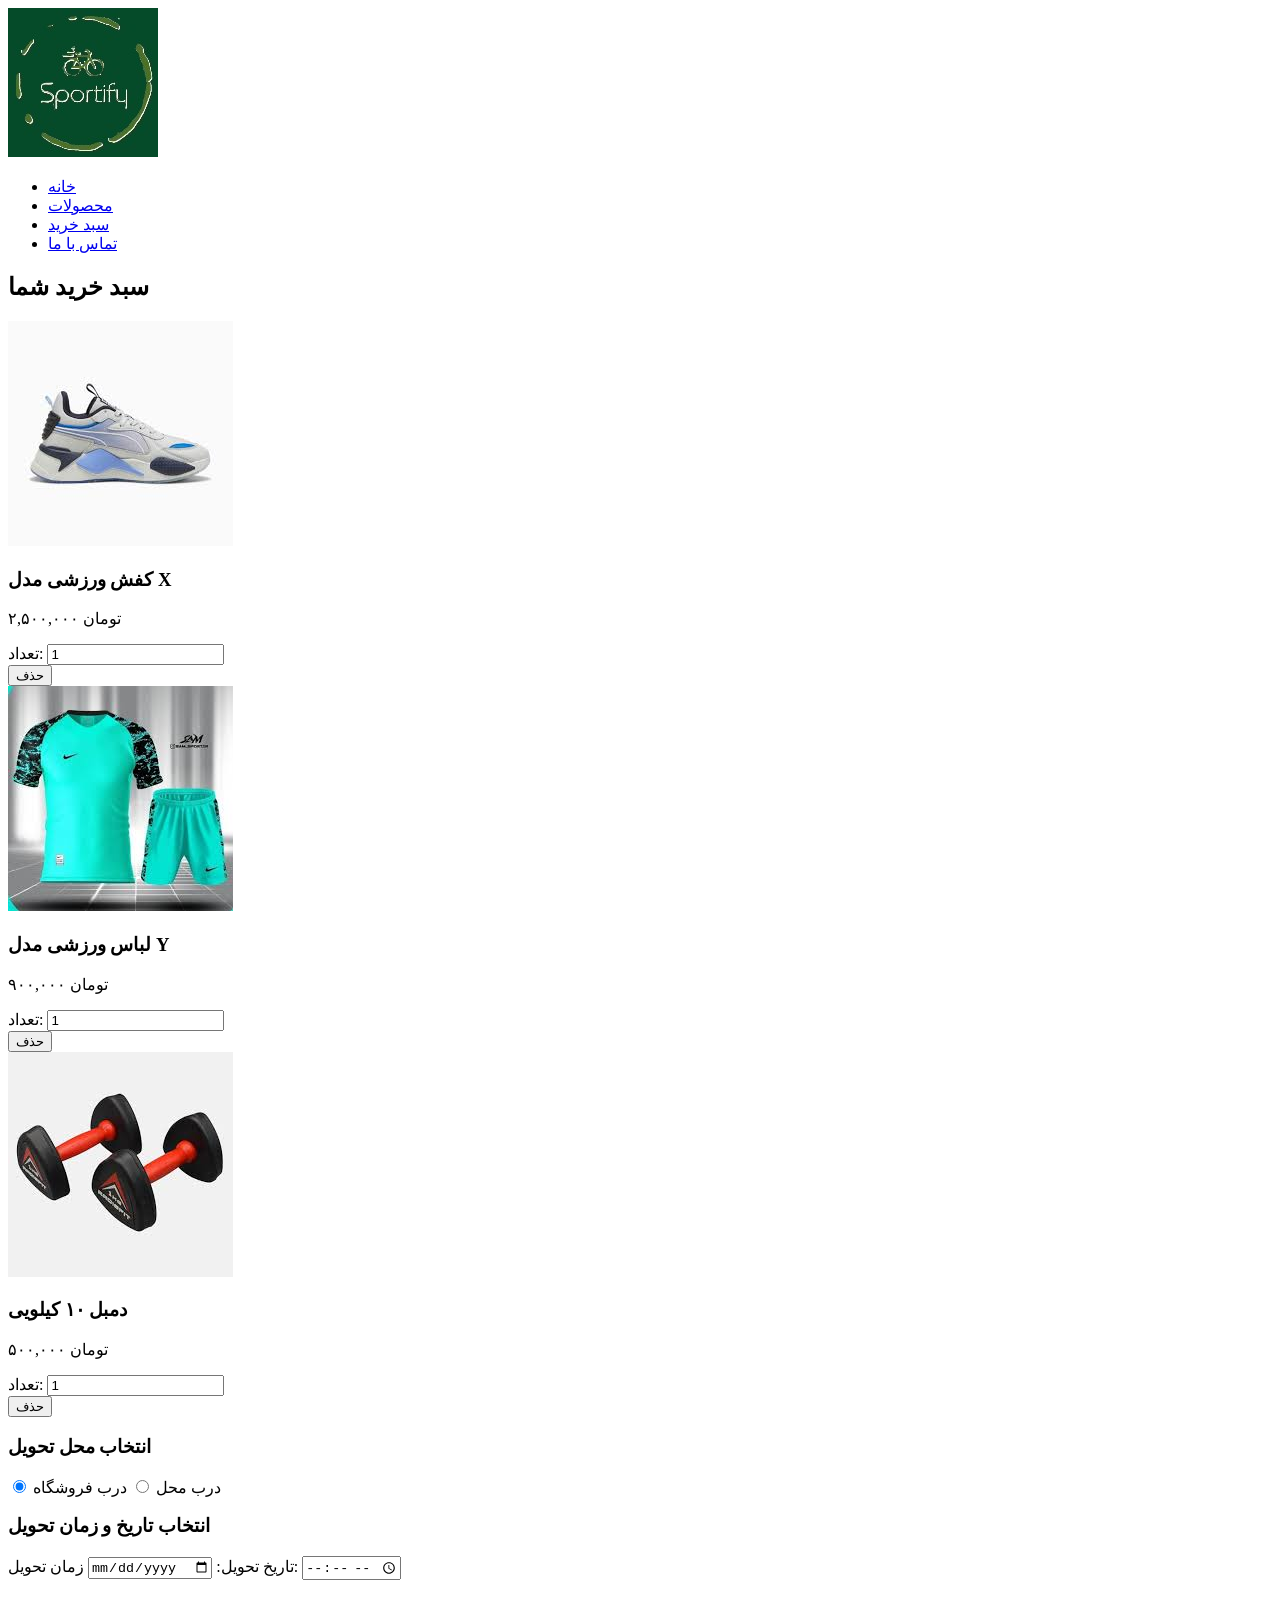
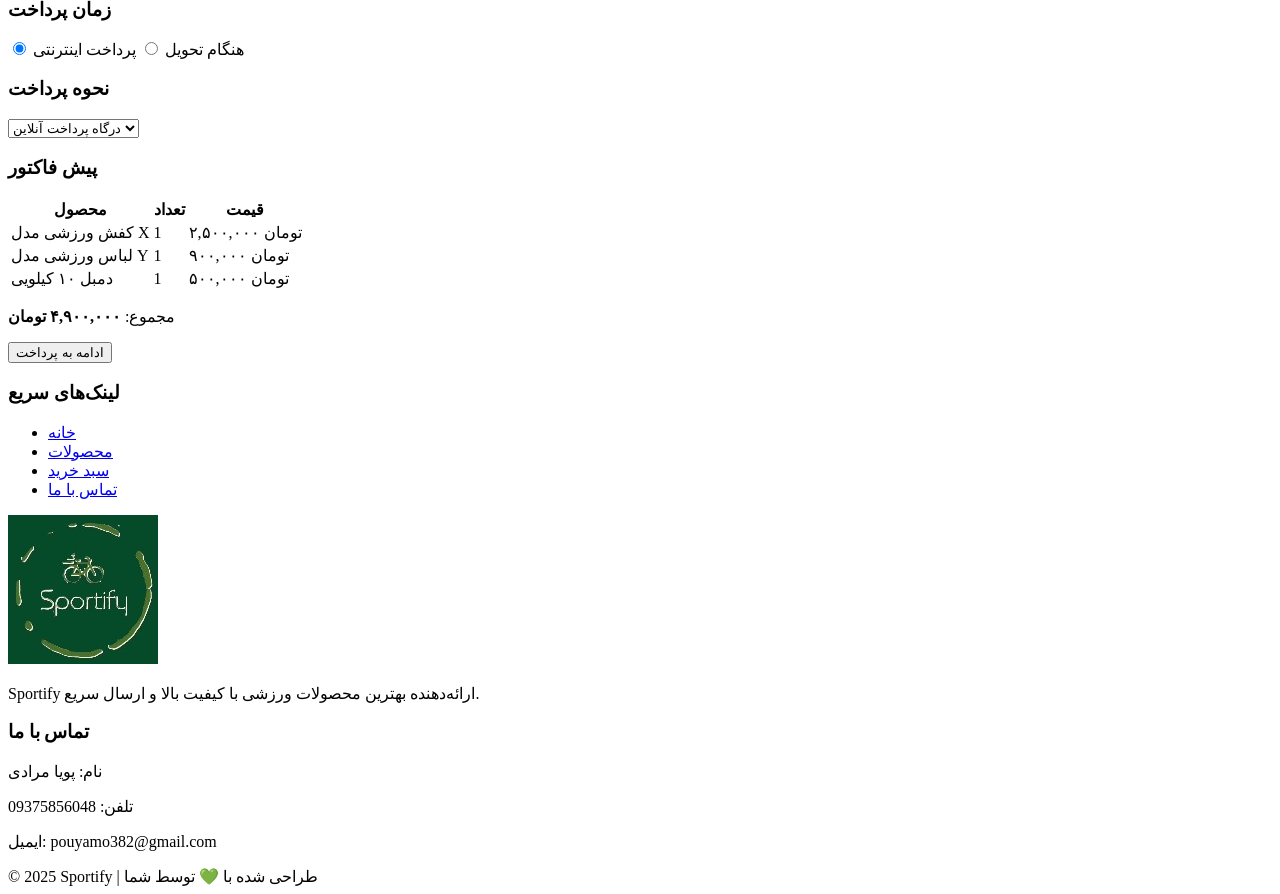
==== commit 29fb70f1: "Update cart.html" ====
--- a/cart.html
+++ b/cart.html
@@ -1,13 +1,11 @@
-<!DOCTYPE html>
+  <!DOCTYPE html>
 <html lang="fa">
 <head>
   <meta charset="UTF-8">
   <meta name="viewport" content="width=device-width, initial-scale=1.0">
   <title>سبد خرید | Sportify</title>
-
-  <link rel="stylesheet" href="assets/css/style.css">
-  <link rel="stylesheet" href="assets/css/light.css">
-
+  
+<link rel="stylesheet" href="assets/css/main.css">
   <link rel="preconnect" href="https://fonts.googleapis.com">
   <link rel="preconnect" href="https://fonts.gstatic.com" crossorigin>
   <link href="https://fonts.googleapis.com/css2?family=Vazirmatn:wght@100..900&display=swap" rel="stylesheet">
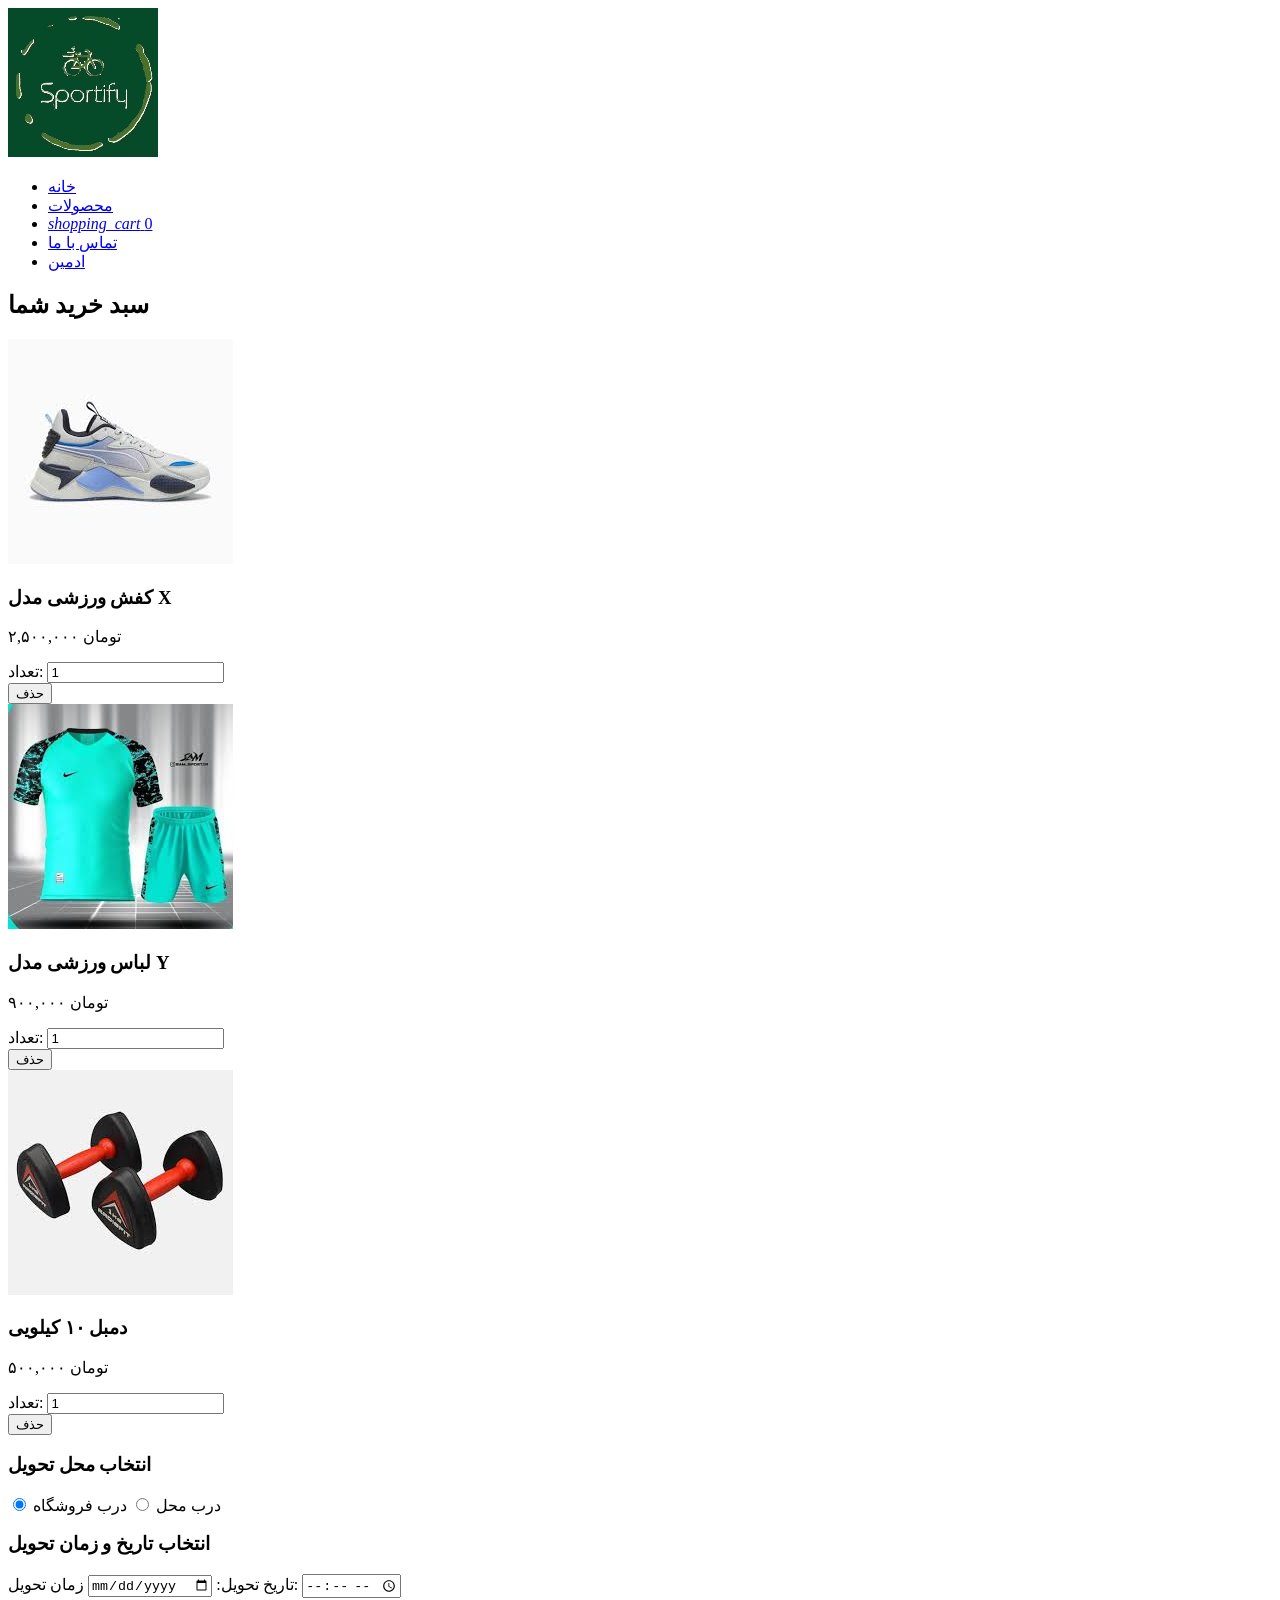
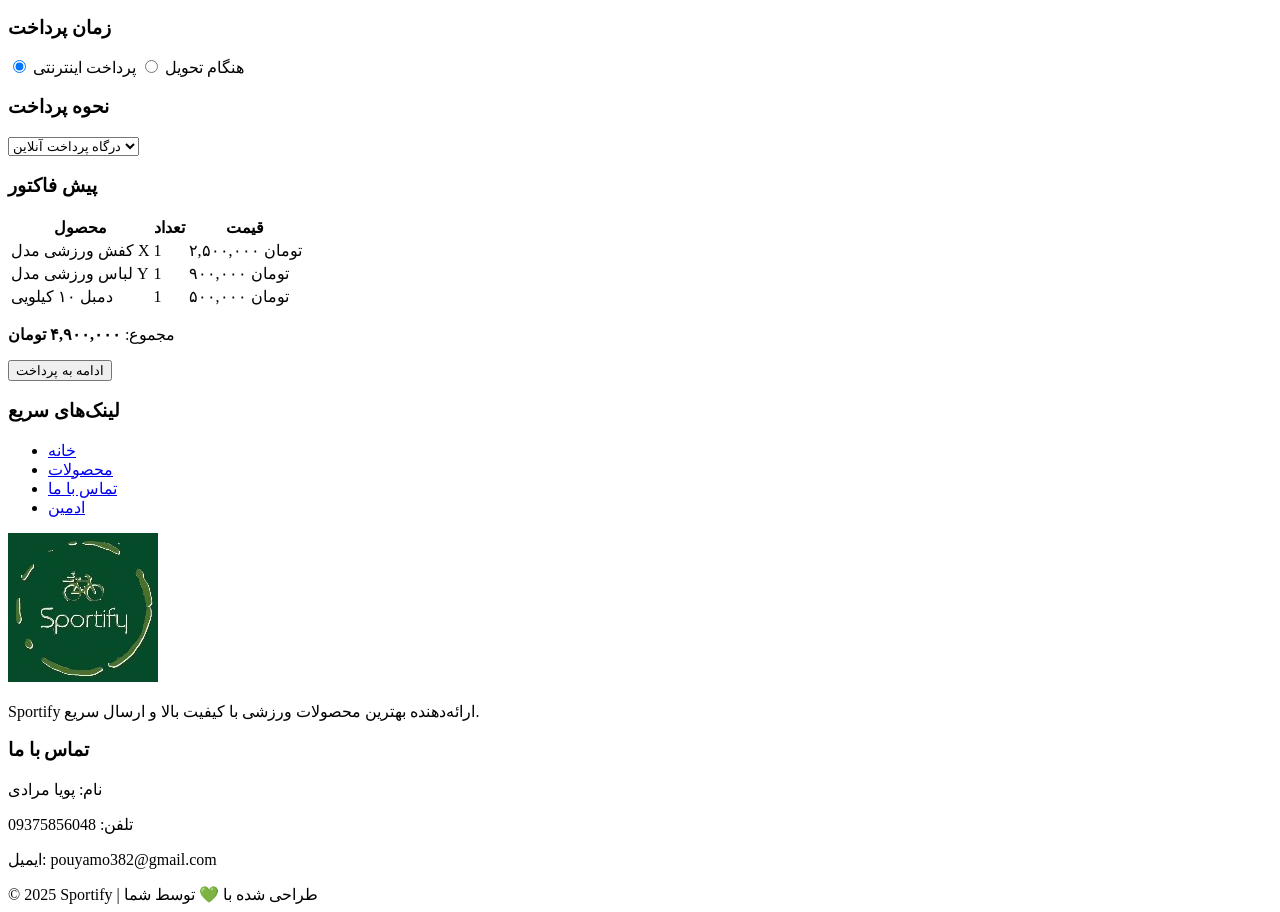
==== commit f2b31e40: "Update cart.html" ====
--- a/cart.html
+++ b/cart.html
@@ -1,29 +1,33 @@
-  <!DOCTYPE html>
+<!DOCTYPE html>
 <html lang="fa">
 <head>
   <meta charset="UTF-8">
   <meta name="viewport" content="width=device-width, initial-scale=1.0">
   <title>سبد خرید | Sportify</title>
   
-<link rel="stylesheet" href="assets/css/main.css">
-  <link rel="preconnect" href="https://fonts.googleapis.com">
-  <link rel="preconnect" href="https://fonts.gstatic.com" crossorigin>
-  <link href="https://fonts.googleapis.com/css2?family=Vazirmatn:wght@100..900&display=swap" rel="stylesheet">
+  <link rel="stylesheet" href="assets/css/main.css">
+
+  <script src="assets/js/cart.js" defer></script>
 </head>
 <body>
 
 <header>
   <nav class="navbar">
     <div class="logo">
-      <img src="assets/logo/logonomy-1763446210430.jpeg">
+      <img src="assets/logo/logonomy-1763446210430.jpeg" alt="Sportify">
     </div>
-
-    <ul class="nav-menu">
-      <li><a href="index.html">خانه</a></li>
-      <li><a href="product.html">محصولات</a></li>
-      <li><a href="cart.html" class="active">سبد خرید</a></li>
-      <li><a href="contact.html">تماس با ما</a></li>
-    </ul>
+<ul class="nav-menu">
+  <li><a href="index.html">خانه</a></li>
+  <li><a href="product.html">محصولات</a></li>
+  <li>
+    <a href="cart.html" class="cart-icon active">
+      <i class="material-icons">shopping_cart</i>
+      <span class="md-badge md-badge-large" id="cart-count">0</span>
+    </a>
+  </li>
+  <li><a href="contact.html">تماس با ما</a></li>
+  <li><a href="panel.html">ادمین</a></li>
+</ul>
   </nav>
 </header>
 
@@ -32,7 +36,7 @@
     <h2>سبد خرید شما</h2>
 
     <div class="cart-items">
-
+      <!-- آیتم‌های سبد (مثال ثابت) -->
       <div class="cart-item md-card md-card-elevated">
         <img src="assets/images/x.jpg" alt="کفش ورزشی">
         <div class="item-details">
@@ -71,7 +75,6 @@
           <button class="md-btn md-outlined md-small btn-remove">حذف</button>
         </div>
       </div>
-
     </div>
 
     <div class="delivery-location md-card md-card-filled">
@@ -116,7 +119,6 @@
     <div class="cart-summary">
       <button class="md-btn md-filled md-medium">ادامه به پرداخت</button>
     </div>
-
   </section>
 </main>
 
@@ -127,13 +129,15 @@
       <ul>
         <li><a href="index.html">خانه</a></li>
         <li><a href="product.html">محصولات</a></li>
-        <li><a href="cart.html">سبد خرید</a></li>
+        
         <li><a href="contact.html">تماس با ما</a></li>
+        <li><a href="panel.html">ادمین</a></li>
+
       </ul>
     </div>
 
     <div class="footer-logo-container">
-      <img src="assets/logo/logonomy-1763446210430.jpeg" class="footer-logo">
+      <img src="assets/logo/logonomy-1763446210430.jpeg" class="footer-logo" alt="Sportify">
       <p class="footer-logo-text">Sportify ارائه‌دهنده بهترین محصولات ورزشی با کیفیت بالا و ارسال سریع.</p>
     </div>
 
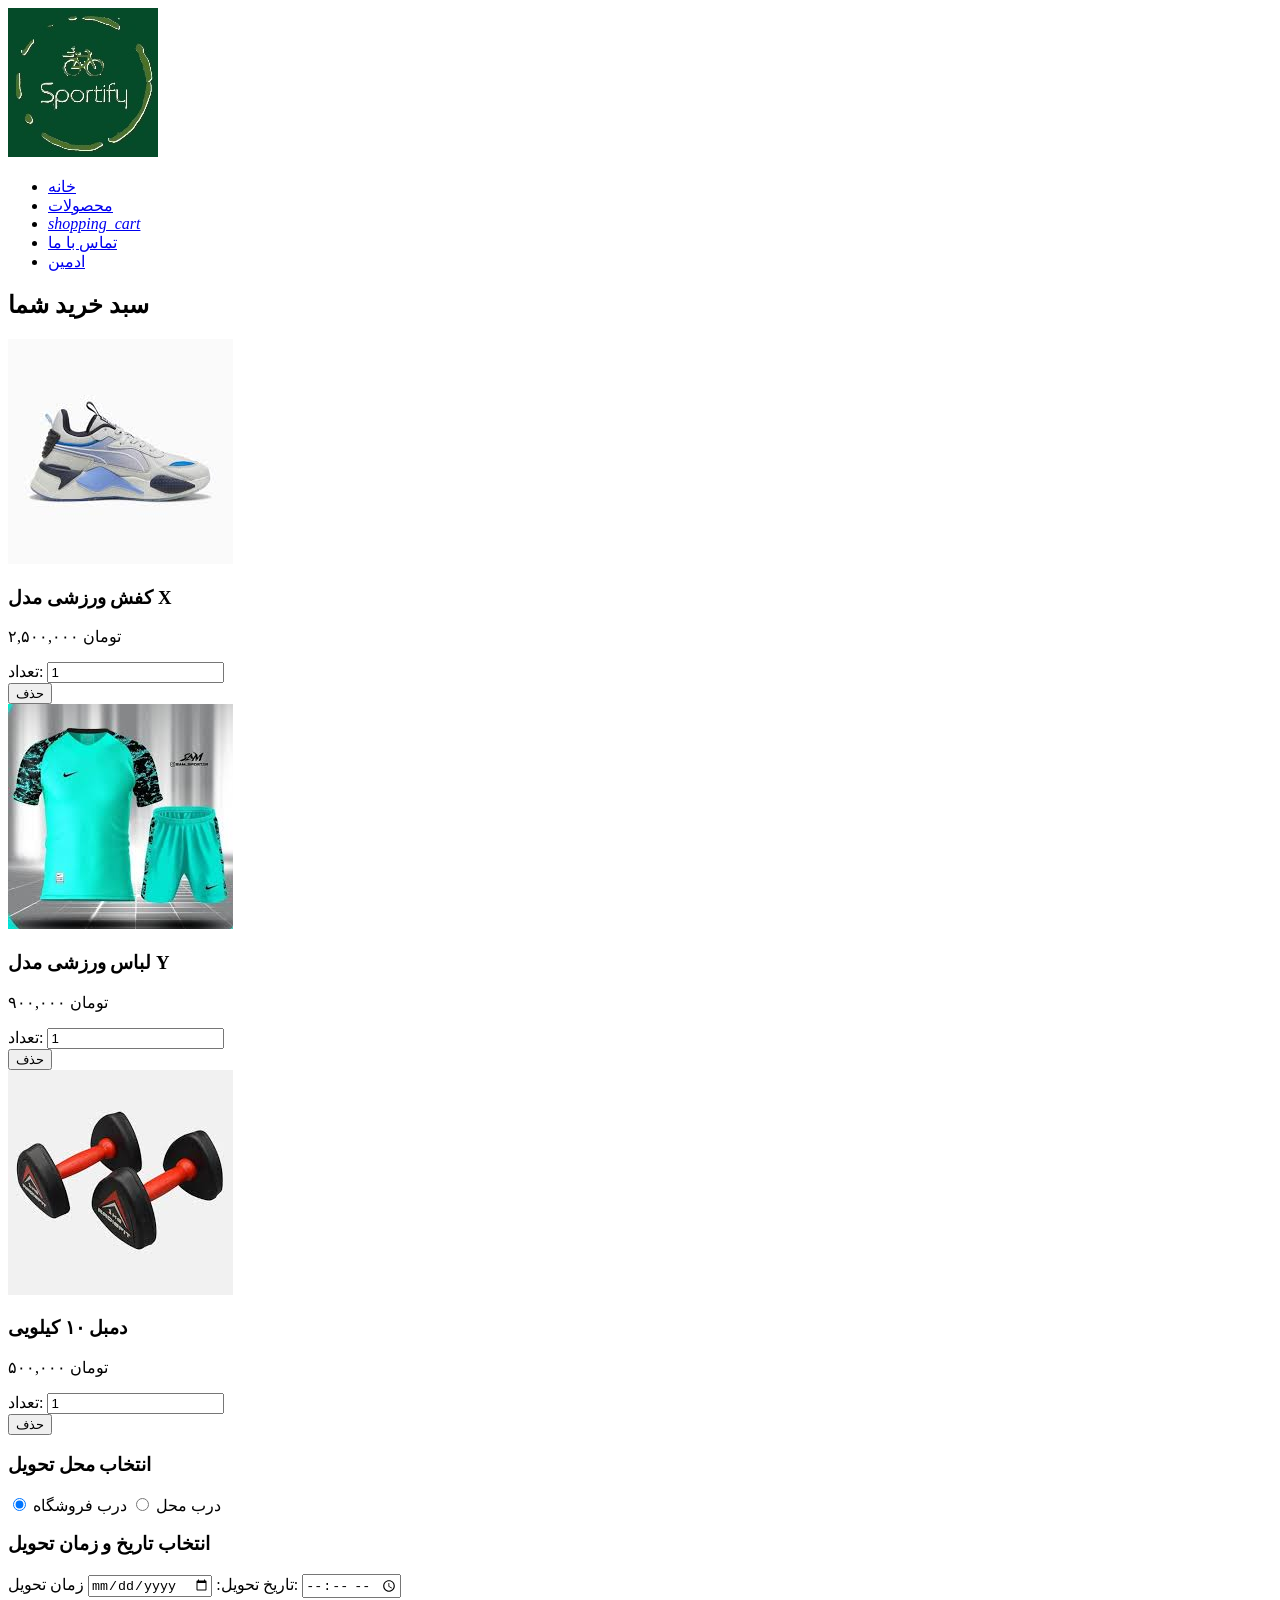
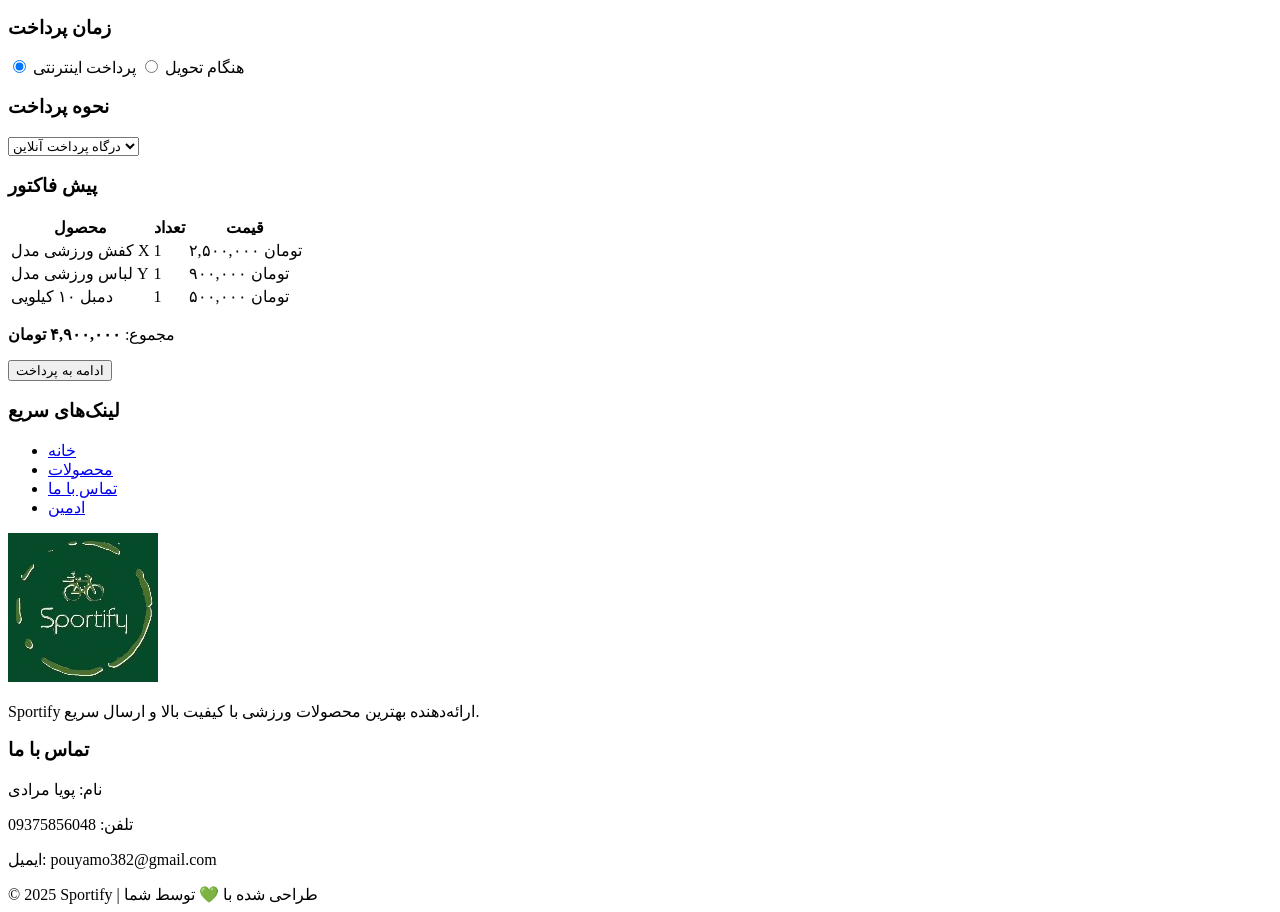
==== commit d62a2a70: "Update cart.html" ====
--- a/cart.html
+++ b/cart.html
@@ -7,7 +7,7 @@
   
   <link rel="stylesheet" href="assets/css/main.css">
 
-  <script src="assets/js/cart.js" defer></script>
+  <script src="assets/java/cart.js" defer></script>
 </head>
 <body>
 
@@ -154,3 +154,4 @@
 
 </body>
 </html>
+
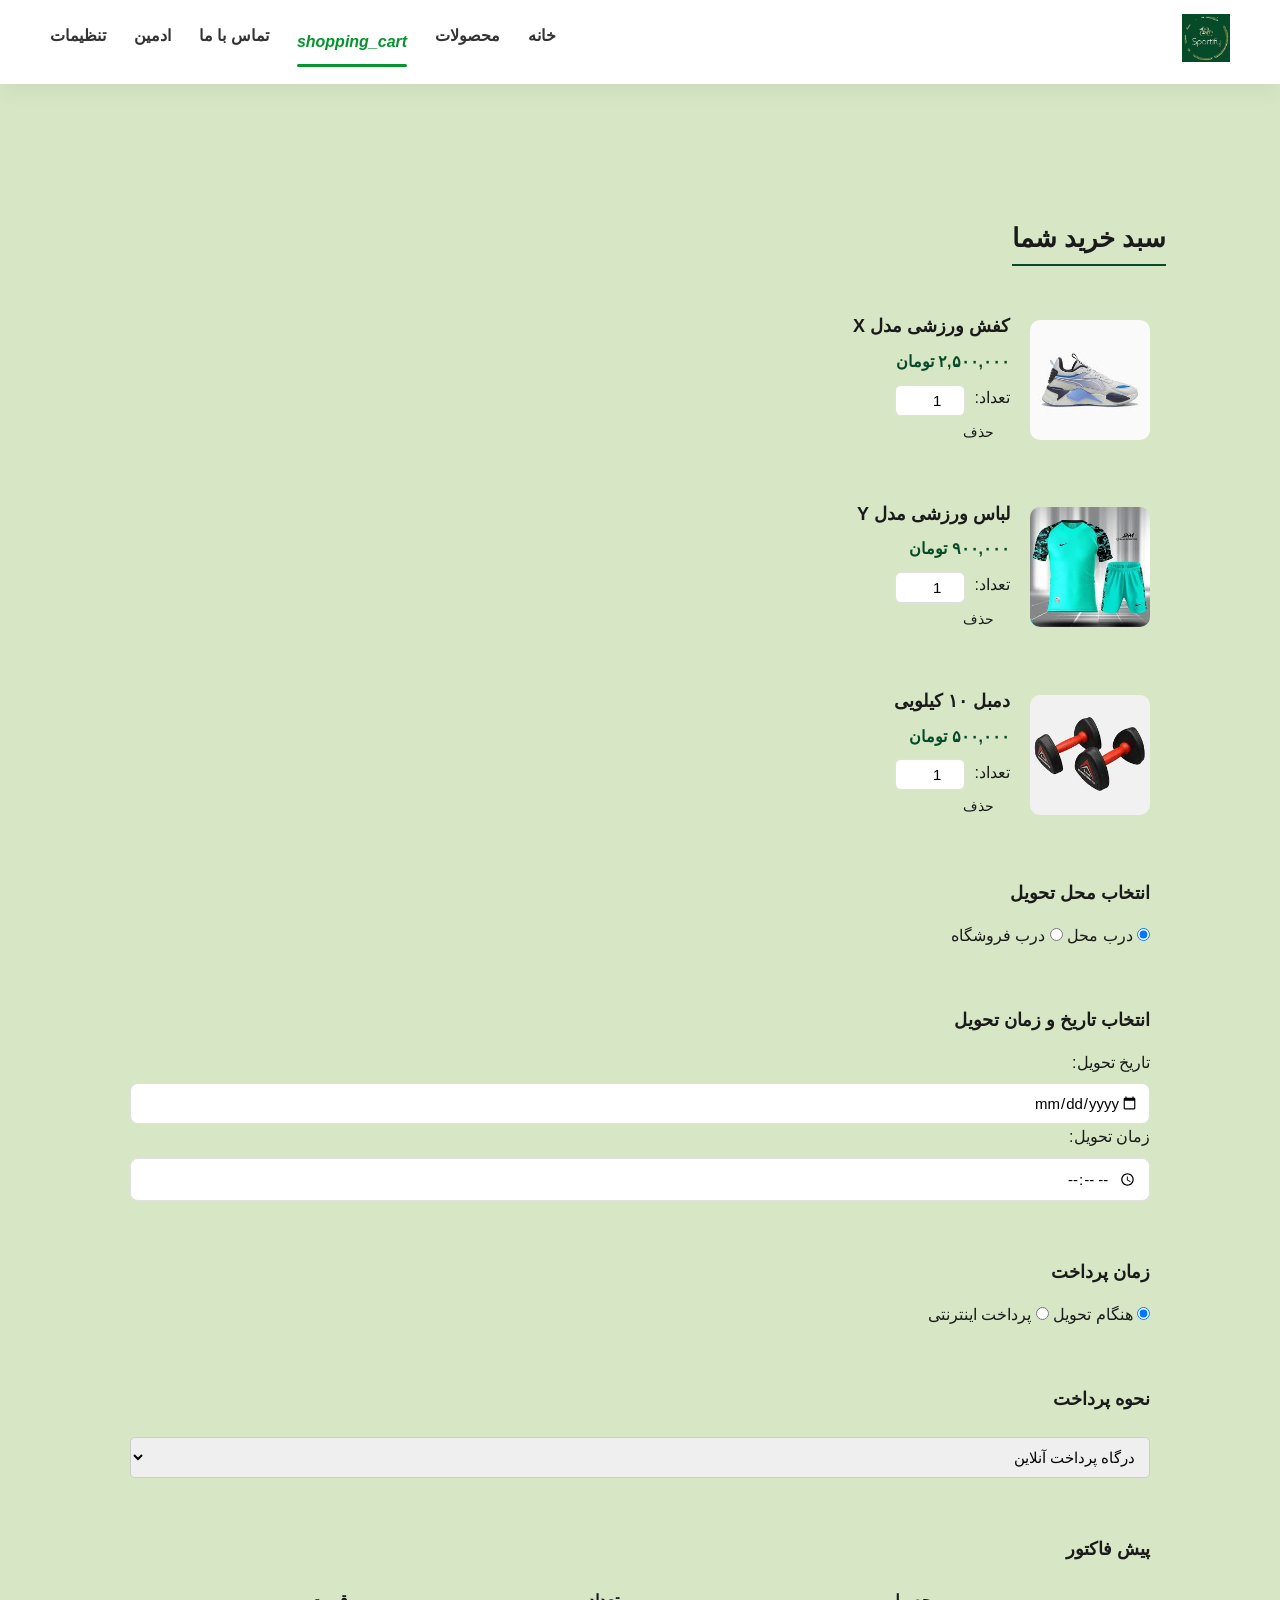
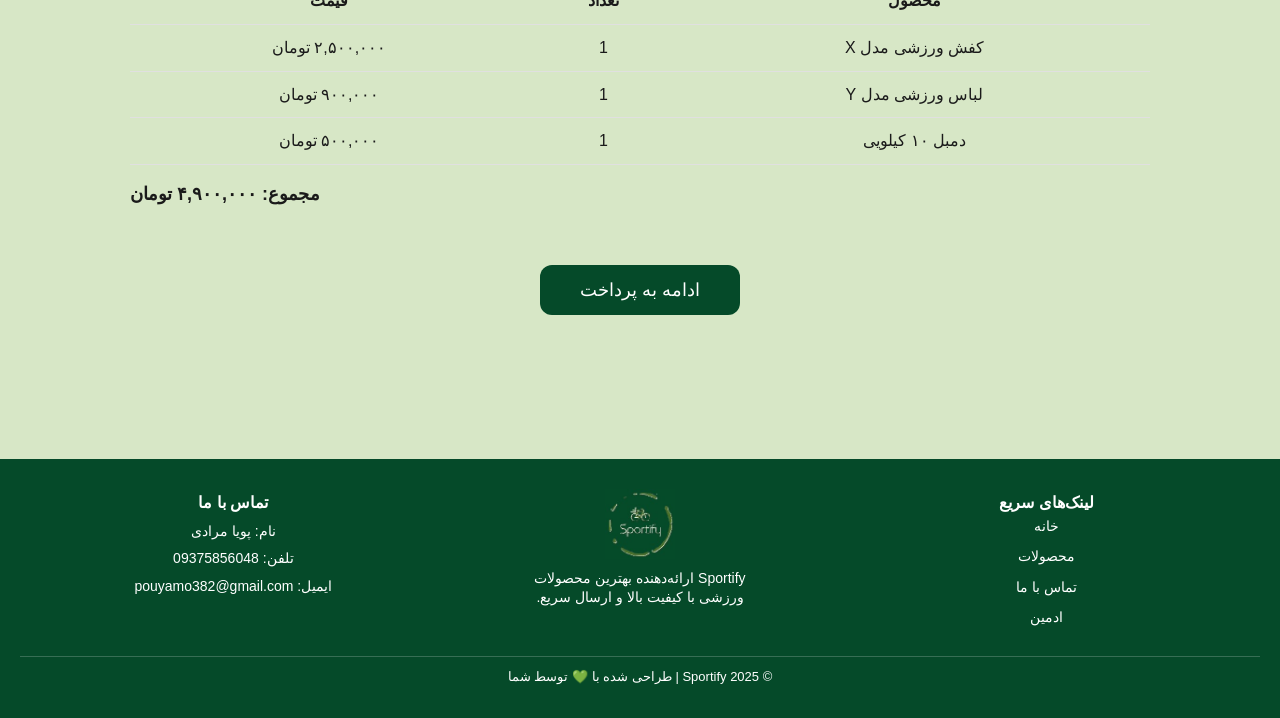
==== commit c28249a5: "Update cart.html" ====
--- a/cart.html
+++ b/cart.html
@@ -27,6 +27,9 @@
   </li>
   <li><a href="contact.html">تماس با ما</a></li>
   <li><a href="panel.html">ادمین</a></li>
+  <li><a href="settings.html">تنظیمات</a></li>
+
+  
 </ul>
   </nav>
 </header>
--- a/assets/css/main.css
+++ b/assets/css/main.css
@@ -0,0 +1,10 @@
+
+@import url('home.css');
+@import url('product.css');       
+@import url('cart.css');          
+@import url('contact.css');      
+@import url('panel.css');         
+@import url('components.css');
+@import url('base.css');
+@import url('font.css');
+@import url('color.css');
